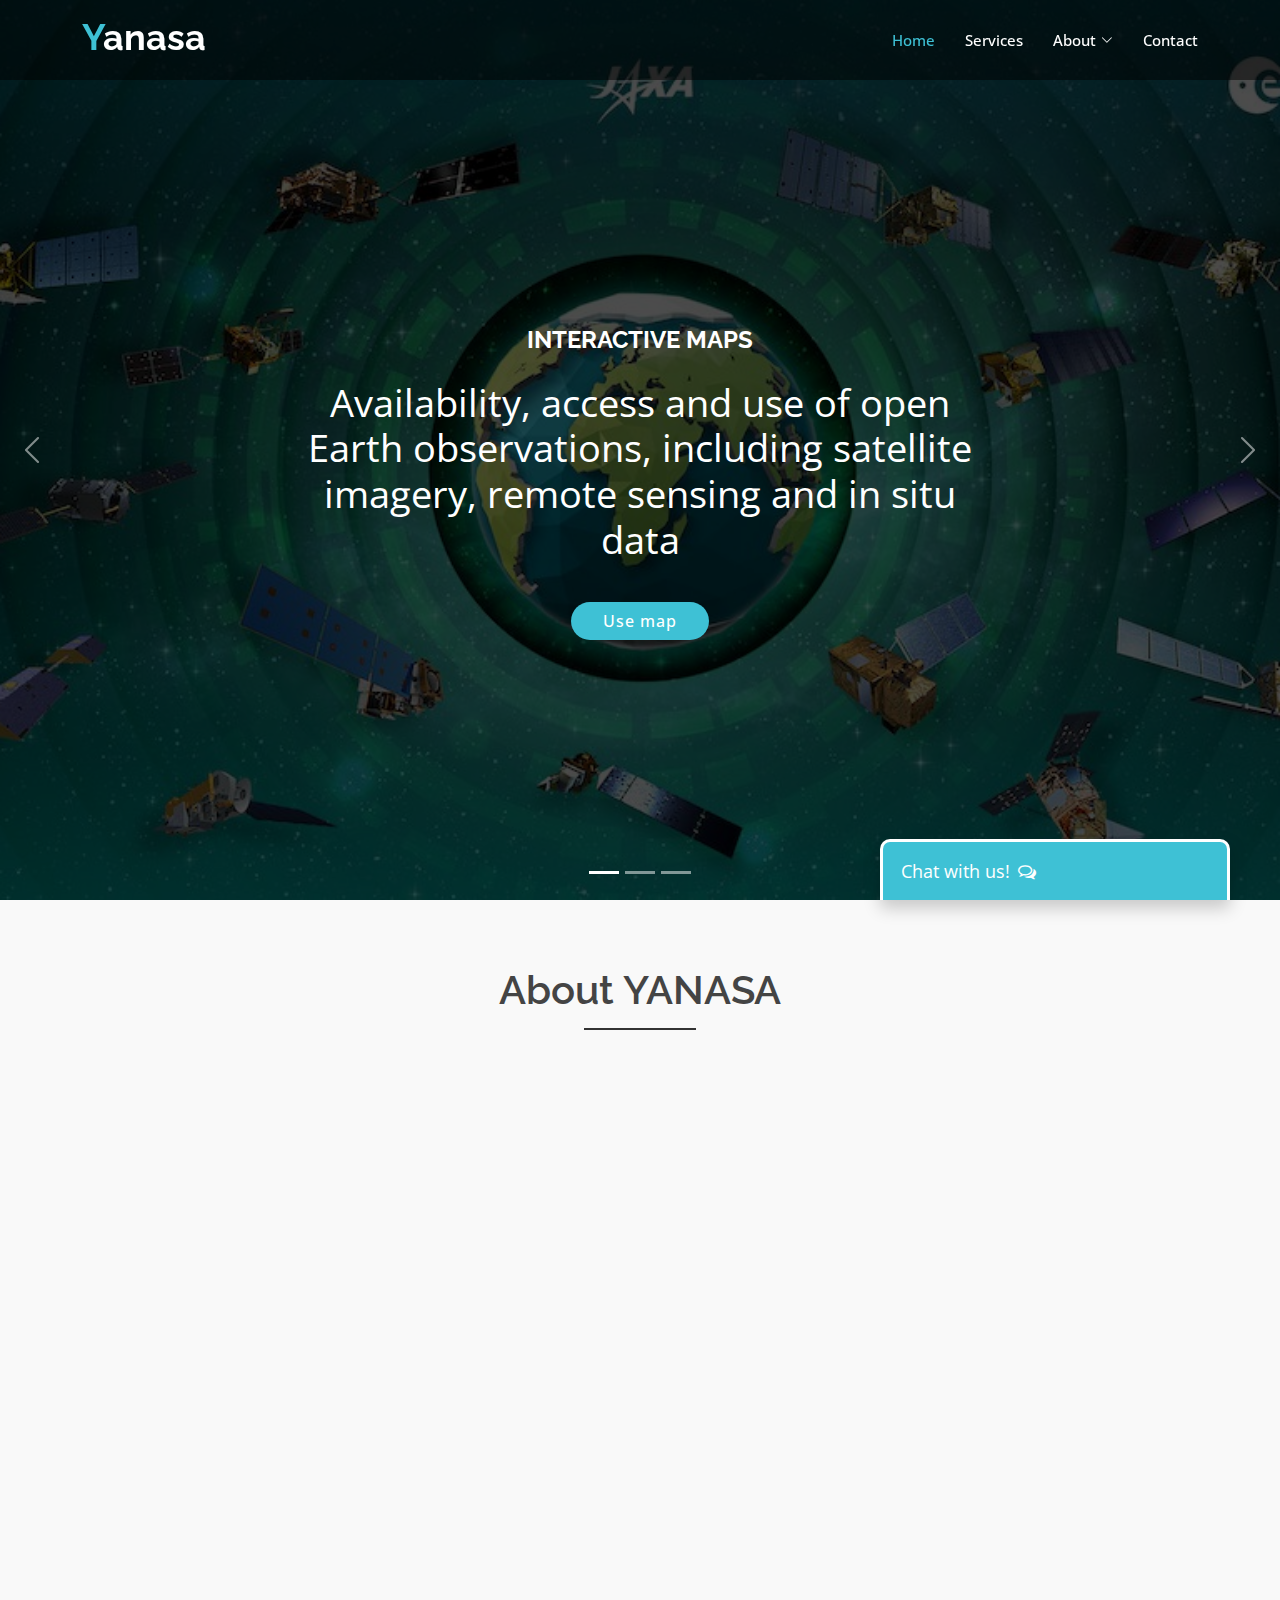
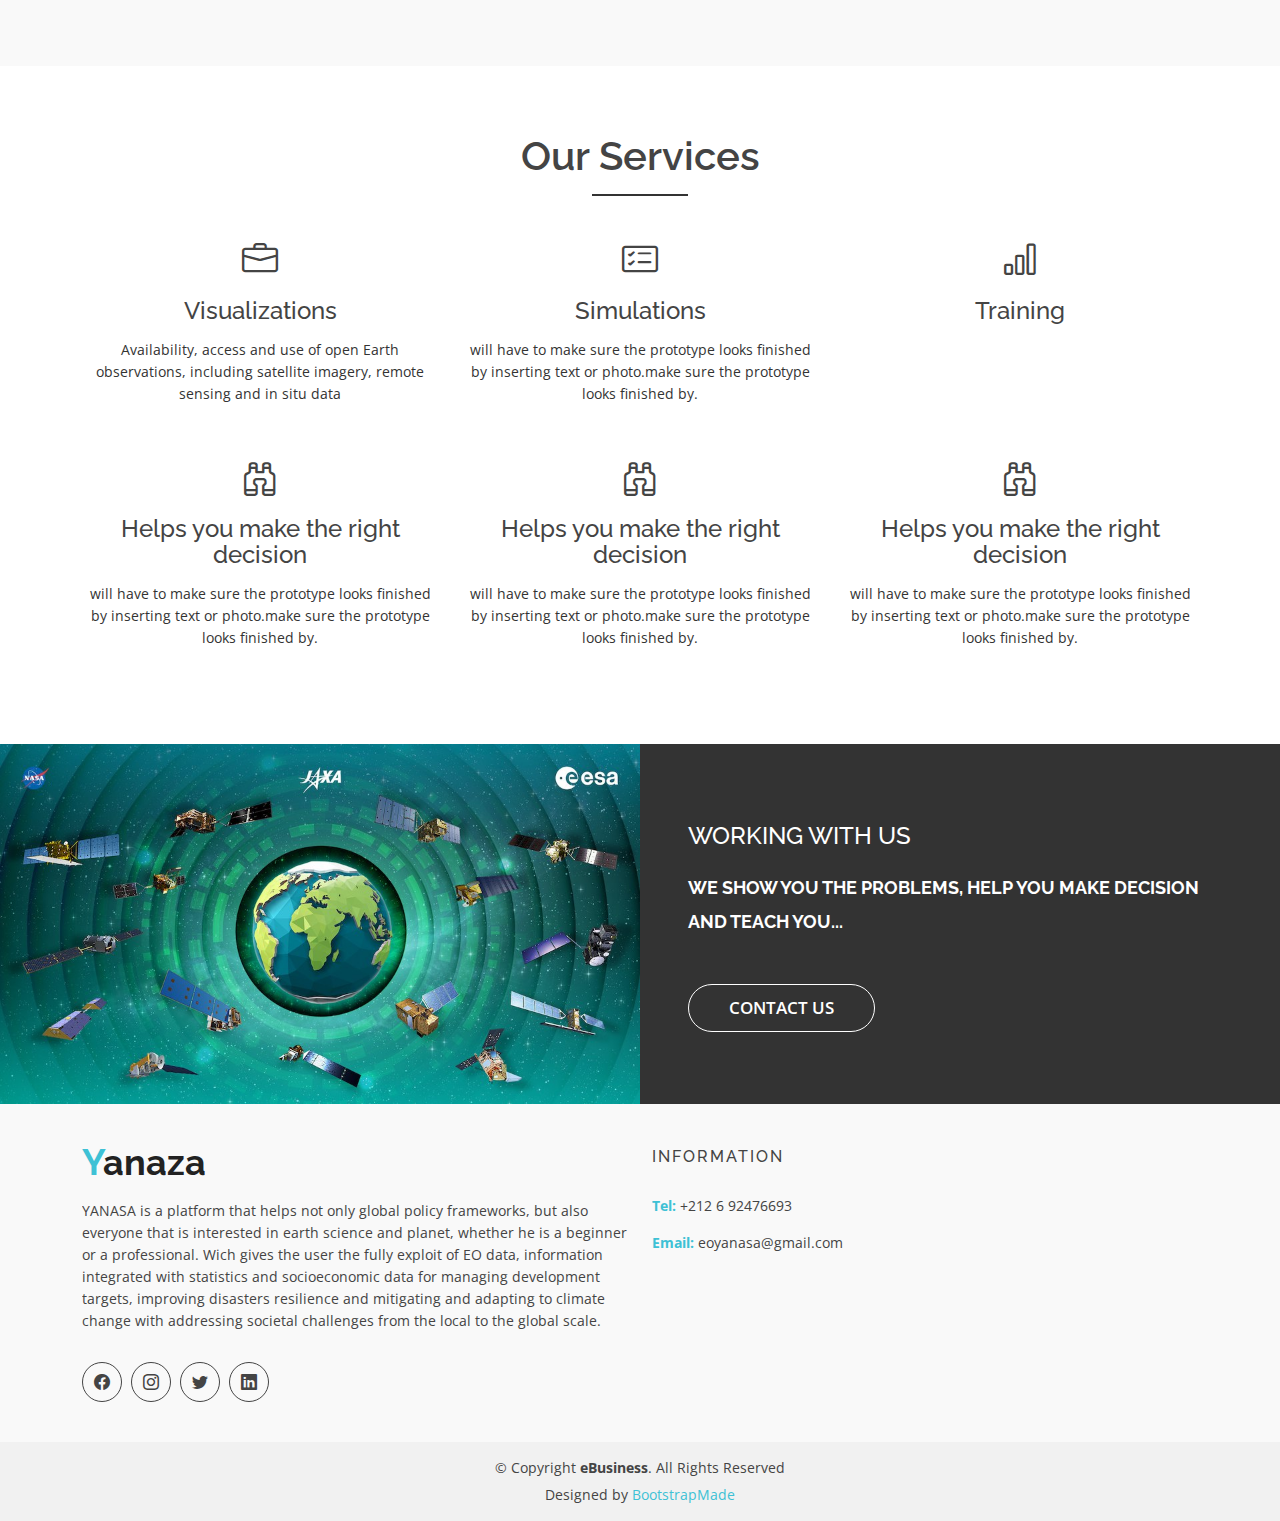
==== index.html @ f5cf7376 "tik tak..." ====
<!DOCTYPE html>
<html lang="en">

<head>
  <meta charset="utf-8">
  <meta content="width=device-width, initial-scale=1.0" name="viewport">

  <title></title>
  <meta content="" name="description">
  <meta content="" name="keywords">

  <!-- Favicons -->
  <link href="assets/img/favicon.png" rel="icon">
  <link href="assets/img/apple-touch-icon.png" rel="apple-touch-icon">

  <!-- Google Fonts -->
  <link
    href="https://fonts.googleapis.com/css?family=Open+Sans:300,400,400i,600,700|Raleway:300,400,400i,500,500i,700,800,900"
    rel="stylesheet">

  <!-- Vendor CSS Files -->
  <link href="assets/vendor/animate.css/animate.min.css" rel="stylesheet">
  <link href="assets/vendor/bootstrap/css/bootstrap.min.css" rel="stylesheet">
  <link href="assets/vendor/bootstrap-icons/bootstrap-icons.css" rel="stylesheet">
  <link href="assets/vendor/boxicons/css/boxicons.min.css" rel="stylesheet">
  <link href="assets/vendor/glightbox/css/glightbox.min.css" rel="stylesheet">
  <link href="assets/vendor/swiper/swiper-bundle.min.css" rel="stylesheet">
    <!-- Template Main CSS File -->
  <link rel="stylesheet" href="static/css/chat.css">
  <link rel="stylesheet" href="static/css/home.css">
  <link rel="stylesheet" href="https://cdnjs.cloudflare.com/ajax/libs/font-awesome/4.7.0/css/font-awesome.min.css">
  <link href="assets/css/style.css" rel="stylesheet">




</head>

<body>
    <!-- CHAT BAR BLOCK -->
    <div class="chat-bar-collapsible">
      <button id="chat-button" type="button" class="collapsible">Chat with us!
          <i id="chat-icon" style="color: #fff;" class="fa fa-fw fa-comments-o"></i>
      </button>

      <div class="content">
          <div class="full-chat-block">
              <!-- Message Container -->
              <div class="outer-container">
                  <div class="chat-container">
                      <!-- Messages -->
                      <div id="chatbox">
                          <h5 id="chat-timestamp"></h5>
                          <p id="botStarterMessage" class="botText"><span>Loading...</span></p>
                      </div>

                      <!-- User input box -->
                      <div class="chat-bar-input-block">
                          <div id="userInput">
                              <input id="textInput" class="input-box" type="text" name="msg"
                                  placeholder="Tap 'Enter' to send a message">
                              <p></p>
                          </div>

                          <div class="chat-bar-icons">
                              <i id="chat-icon" style="color: crimson;" class="fa fa-fw fa-heart"
                                  onclick="heartButton()"></i>
                              <i id="chat-icon" style="color: #333;" class="fa fa-fw fa-send"
                                  onclick="sendButton()"></i>
                          </div>
                      </div>

                      <div id="chat-bar-bottom">
                          <p></p>
                      </div>

                  </div>
              </div>

          </div>
      </div>

  </div>
  <!-- ======= Header ======= -->
  <header id="header" class="fixed-top d-flex align-items-center">
    <div class="container d-flex justify-content-between">

      <div class="logo">
        <h1><a href="index.html"><span>Y</span>anasa</a></h1>
        <!-- Uncomment below if you prefer to use an image logo -->
        <!-- <a href="index.html"><img src="assets/img/logo.png" alt="" class="img-fluid"></a>-->
      </div>

      <nav id="navbar" class="navbar">
        <ul>
          <li><a class="nav-link scrollto active" href="#hero">Home</a></li>
          <li><a class="nav-link scrollto" href="#services">Services</a></li>
          <li class="dropdown"><a href="./about.html"><span>About</span> <i class="bi bi-chevron-down"></i></a>
            <ul>
              <li><a class="nav-link scrollto" href="./about.html#services">About Nazana</a></li>
              <li><a class="nav-link scrollto" href="./about.html#services">Services</a></li>
              <li><a class="nav-link scrollto" href="./about.html#team">Team</a></li>
              <li><a class="nav-link scrollto" href="./about.html#documentation">Documentation</a></li>

            </ul>
          </li>
          <li><a class="nav-link scrollto" href="./contactus.html">Contact</a></li>
        </ul>
        <i class="bi bi-list mobile-nav-toggle"></i>
      </nav><!-- .navbar -->

    </div>
  </header><!-- End Header -->

  <!-- ======= hero Section ======= -->
  <section id="hero">
    <div class="hero-container">
      <div id="heroCarousel" class="carousel slide carousel-fade" data-bs-ride="carousel" data-bs-interval="5000">

        <ol id="hero-carousel-indicators" class="carousel-indicators"></ol>

        <div class="carousel-inner" role="listbox">

          <div class="carousel-item active" style="background-image: url(assets/img/hero-carousel/1.jpg)">
            <div class="carousel-container">
              <div class="container">
                <h2 class="animate__animated animate__fadeInDown">INTERACTIVE MAPS</h2>
                <p class="animate__animated animate__fadeInUp">Availability, access and use of open Earth observations,
                  including satellite imagery, remote sensing and in situ data
                </p>
                <a href="#about" class="btn-get-started scrollto animate__animated animate__fadeInUp">Use map</a>
              </div>
            </div>
          </div>

          <div class="carousel-item" style="background-image: url(assets/img/hero-carousel/2.jpg)">
            <div class="carousel-container">
              <div class="container">
                <h2 class="animate__animated animate__fadeInDown">COURSES</h2>
                <p class="animate__animated animate__fadeInUp">
                  Training and understanding must be both broad and deep to be effective contributors to solutions for
                  environmental and sustainability challenges
                </p>
                <a href="#about" class="btn-get-started scrollto animate__animated animate__fadeInUp">Get started
                </a>
              </div>
            </div>
          </div>

          <div class="carousel-item" style="background-image: url(assets/img/hero-carousel/3.jpg)">
            <div class="carousel-container">
              <div class="container">
                <h2 class="animate__animated animate__fadeInDown">Temporibus autem quibusdam</h2>
                <p class="animate__animated animate__fadeInUp">Beatae vitae dicta sunt explicabo. Nemo enim ipsam
                  voluptatem</p>
                <a href="#about" class="btn-get-started scrollto animate__animated animate__fadeInUp">Get Started</a>
              </div>
            </div>
          </div>

        </div>

        <a class="carousel-control-prev" href="#heroCarousel" role="button" data-bs-slide="prev">
          <span class="carousel-control-prev-icon bi bi-chevron-left" aria-hidden="true"></span>
        </a>

        <a class="carousel-control-next" href="#heroCarousel" role="button" data-bs-slide="next">
          <span class="carousel-control-next-icon bi bi-chevron-right" aria-hidden="true"></span>
        </a>

      </div>
    </div>
  </section><!-- End Hero Section -->

  <main id="main">

    <!-- ======= About Section ======= -->
    <div id="about" class="about-area area-padding">
      <div class="container">
        <div class="row">
          <div class="section-headline text-center">
            <h2>About YANASA</h2>
          </div>
          <!-- single-well start-->
          <div class="col-md-6">
            <iframe src="https://www.youtube.com/embed/tgbNymZ7vqY" height="500" width="500">
            </iframe>
          </div>
          <div class="col-md-6">
            <iframe src="https://www.youtube.com/embed/tgbNymZ7vqY" height="500" width="500">
            </iframe>
          </div>


        </div>
      </div>
    </div><!-- End About Section -->

    <!-- ======= Services Section ======= -->
    <div id="services" class="services-area area-padding">
      <div class="container">
        <div class="row">
          <div class="col-md-12 col-sm-12 col-xs-12">
            <div class="section-headline services-head text-center">
              <h2>Our Services</h2>
            </div>
          </div>
        </div>
        <div class="row text-center">
          <!-- Start Left services -->
          <div class="col-md-4 col-sm-4 col-xs-12">
            <div class="about-move">
              <div class="services-details">
                <div class="single-services">
                  <a class="services-icon" href="#">
                    <i class="bi bi-briefcase"></i>
                  </a>
                  <h4>Visualizations</h4>
                  <p>
                    Availability, access and use of open Earth observations,
                    including satellite imagery, remote sensing and in situ data
                  </p>
                </div>
              </div>
              <!-- end about-details -->
            </div>
          </div>
          <div class="col-md-4 col-sm-4 col-xs-12">
            <div class="about-move">
              <div class="services-details">
                <div class="single-services">
                  <a class="services-icon" href="#">
                    <i class="bi bi-card-checklist"></i>
                  </a>
                  <h4>Simulations</h4>
                  <p>
                    will have to make sure the prototype looks finished by inserting text or photo.make sure the
                    prototype looks finished by.
                  </p>
                </div>
              </div>
              <!-- end about-details -->
            </div>
          </div>
          <div class="col-md-4 col-sm-4 col-xs-12">
            <!-- end col-md-4 -->
            <div class=" about-move">
              <div class="services-details">
                <div class="single-services">
                  <a class="services-icon" href="#">
                    <i class="bi bi-bar-chart"></i>
                  </a>
                  <h4>Training</h4>
                  <p>

                  </p>
                </div>
              </div>
              <!-- end about-details -->
            </div>
          </div>
          <div class="col-md-4 col-sm-4 col-xs-12">
            <!-- end col-md-4 -->
            <div class=" about-move">
              <div class="services-details">
                <div class="single-services">
                  <a class="services-icon" href="#">
                    <i class="bi bi-binoculars"></i>
                  </a>
                  <h4>Helps you make the right decision </h4>
                  <p>
                    will have to make sure the prototype looks finished by inserting text or photo.make sure the
                    prototype looks finished by.
                  </p>
                </div>
              </div>
              <!-- end about-details -->
            </div>
          </div>
          <!-- End Left services -->
          <div class="col-md-4 col-sm-4 col-xs-12">
            <!-- end col-md-4 -->
            <div class=" about-move">
              <div class="services-details">
                <div class="single-services">
                  <a class="services-icon" href="#">
                    <i class="bi bi-binoculars"></i>
                  </a>
                  <h4>Helps you make the right decision </h4>
                  <p>
                    will have to make sure the prototype looks finished by inserting text or photo.make sure the
                    prototype looks finished by.
                  </p>
                </div>
              </div>
              <!-- end about-details -->
            </div>
          </div>
          <!-- End Left services -->
          <div class="col-md-4 col-sm-4 col-xs-12">
            <!-- end col-md-4 -->
            <div class=" about-move">
              <div class="services-details">
                <div class="single-services">
                  <a class="services-icon" href="#">
                    <i class="bi bi-binoculars"></i>
                  </a>
                  <h4>Helps you make the right decision </h4>
                  <p>
                    will have to make sure the prototype looks finished by inserting text or photo.make sure the
                    prototype looks finished by.
                  </p>
                </div>
              </div>
              <!-- end about-details -->
            </div>
          </div>
        </div>
      </div>
    </div><!-- End Services Section -->

    <!-- ======= Rviews Section ======= -->
    <div class="reviews-area">
      <div class="row g-0">
        <div class="col-lg-6">
          <img src="assets/img/hero-carousel/1.jpg" alt="" class="img-fluid">
        </div>
        <div class="col-lg-6 work-right-text d-flex align-items-center">
          <div class="px-5 py-5 py-lg-0">
            <h2>working with us</h2>
            <h5>We show you the problems, help you make decision and teach you...</h5>
            <a href="./contactus.html" class="ready-btn scrollto">Contact us</a>
          </div>
        </div>
      </div>
    </div><!-- End Rviews Section -->
  <!-- ======= Footer ======= -->
  <footer>
    <div class="footer-area">
      <div class="container">
        <div class="row">
          <div class="col-md-6">
            <div class="footer-content">
              <div class="footer-head">
                <div class="footer-logo">
                  <h2><span>Y</span>anaza</h2>
                </div>

                <p>YANASA is a platform that helps not only global policy frameworks, but also everyone that is interested in 
                  earth science and planet, whether he is a beginner or a professional. Wich gives the user the fully exploit of 
                  EO data, information integrated with statistics and socioeconomic data for managing development targets, improving
                   disasters resilience and mitigating and adapting 
                  to climate change with addressing societal challenges from the local to the global scale.</p>
                <div class="footer-icons">
                  <ul>
                    <li>
                      <a href="https://www.facebook.com/profile.php?id=100086607720686"><i class="bi bi-facebook"></i></a>
                    </li>
                    <li>
                      <a href="https://www.instagram.com/yanas_aa?r=nameta"><i class="bi bi-instagram"></i></a>
                    </li>
                    <li>
                      <a href="https://twitter.com/kaka_kouki?t=EHsY-huw1KhETB4VhKtuNw&s=09"><i class="bi bi-twitter"></i></a>
                    </li>
                    <li>
                      <a href="https://www.linkedin.com/mwlite/in/yan-asa-975410252"><i class="bi bi-linkedin"></i></a>
                    </li>
                  </ul>
                </div>
              </div>
            </div>
          </div>
          <!-- end single footer -->
          <div class="col-md-6">
            <div class="footer-content">
              <div class="footer-head">
                <h4>information</h4>
                <div class="footer-contacts">
                  <p><span>Tel:</span> +212 6 92476693</p>
                  <p><span>Email:</span> eoyanasa@gmail.com</p>
                </div>
              </div>
            </div>
          </div>
          <!-- end single footer -->
        </div>
      </div>
    </div>
    <div class="footer-area-bottom">
      <div class="container">
        <div class="row">
          <div class="col-md-12 col-sm-12 col-xs-12">
            <div class="copyright text-center">
              <p>
                &copy; Copyright <strong>eBusiness</strong>. All Rights Reserved
              </p>
            </div>
            <div class="credits">
              <!--
              All the links in the footer should remain intact.
              You can delete the links only if you purchased the pro version.
              Licensing information: https://bootstrapmade.com/license/
              Purchase the pro version with working PHP/AJAX contact form: https://bootstrapmade.com/buy/?theme=eBusiness
            -->
              Designed by <a href="https://bootstrapmade.com/">BootstrapMade</a>
            </div>
          </div>
        </div>
      </div>
    </div>
  </footer><!-- End  Footer -->

 
  <!-- Vendor JS Files -->
  <script src="assets/vendor/bootstrap/js/bootstrap.bundle.min.js"></script>
  <script src="assets/vendor/glightbox/js/glightbox.min.js"></script>
  <script src="assets/vendor/isotope-layout/isotope.pkgd.min.js"></script>
  <script src="assets/vendor/swiper/swiper-bundle.min.js"></script>
  <script src="assets/vendor/php-email-form/validate.js"></script>
  <script src="https://ajax.googleapis.com/ajax/libs/jquery/3.4.1/jquery.min.js"></script>
  <script src="static/scripts/responses.js"></script>
  <script src="static/scripts/chat.js"></script>
  <!-- Template Main JS File -->
  <script src="assets/js/main.js"></script>

</body>

</html>
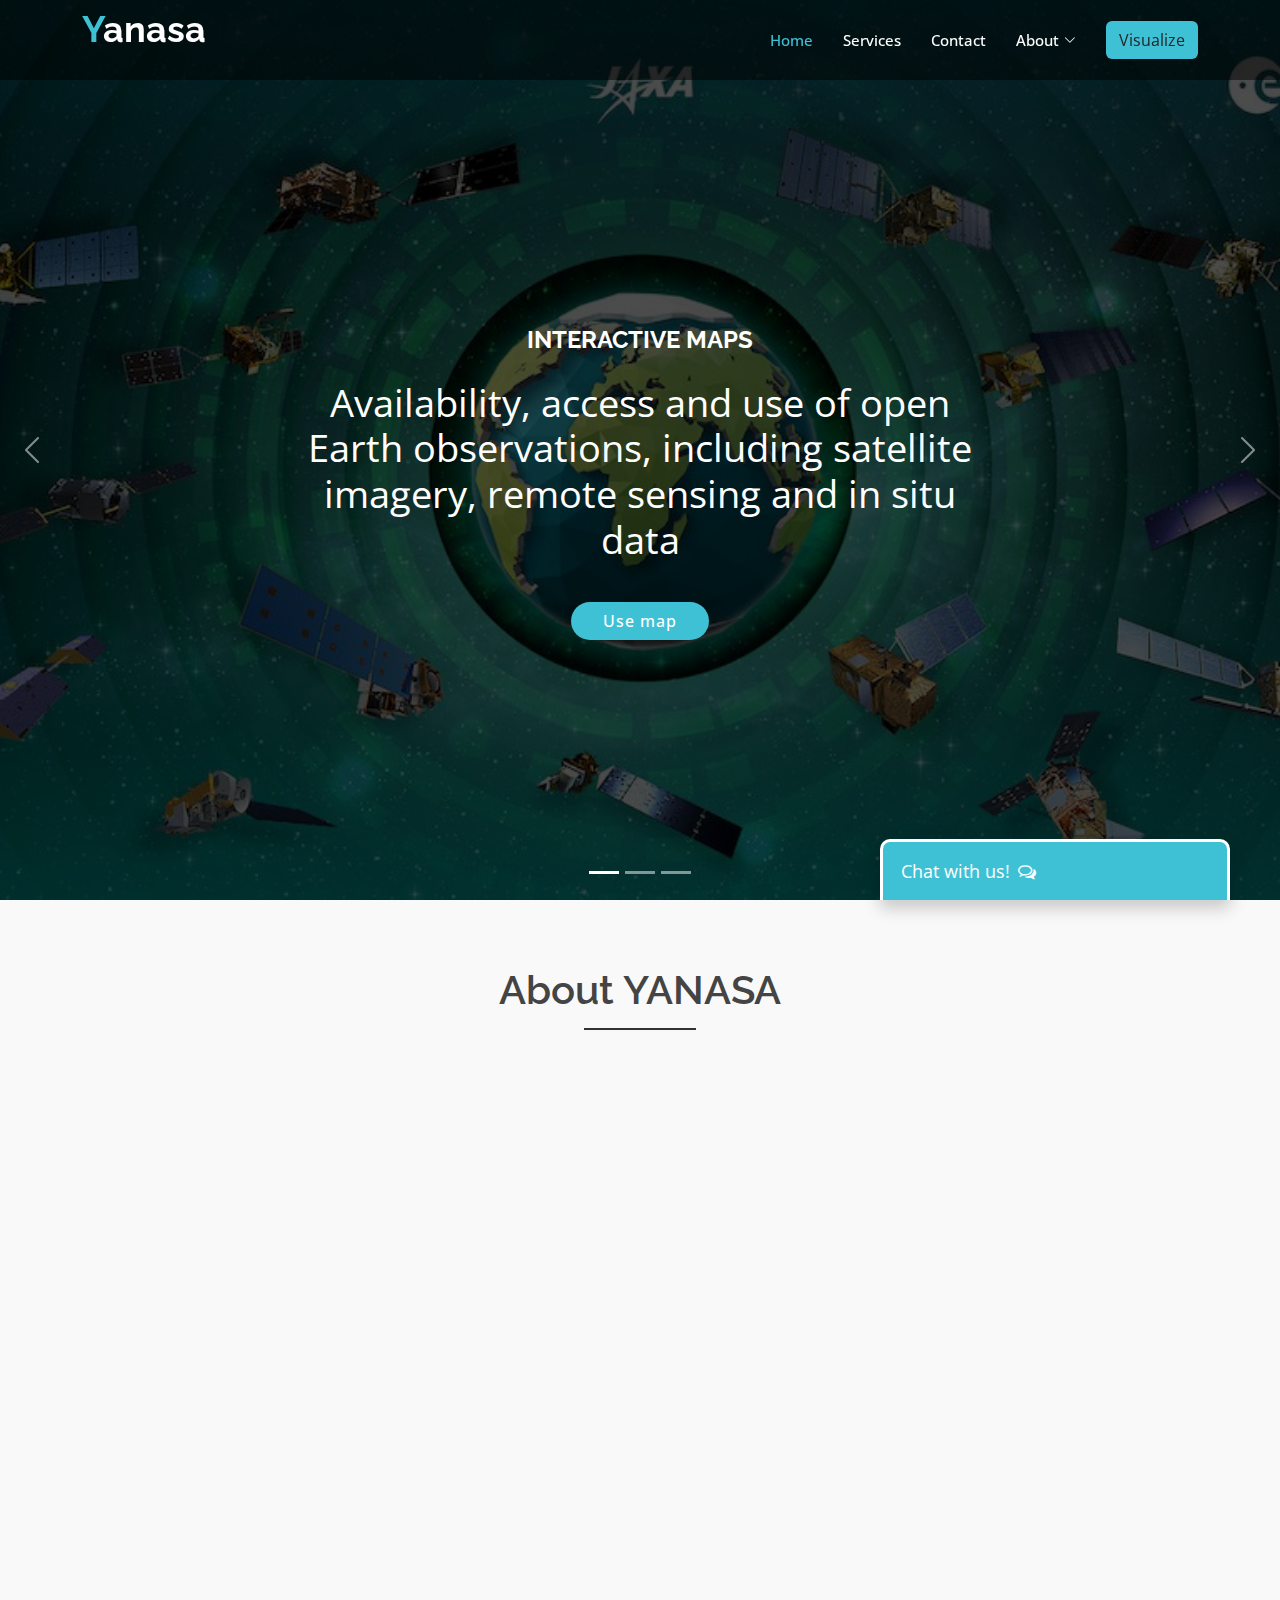
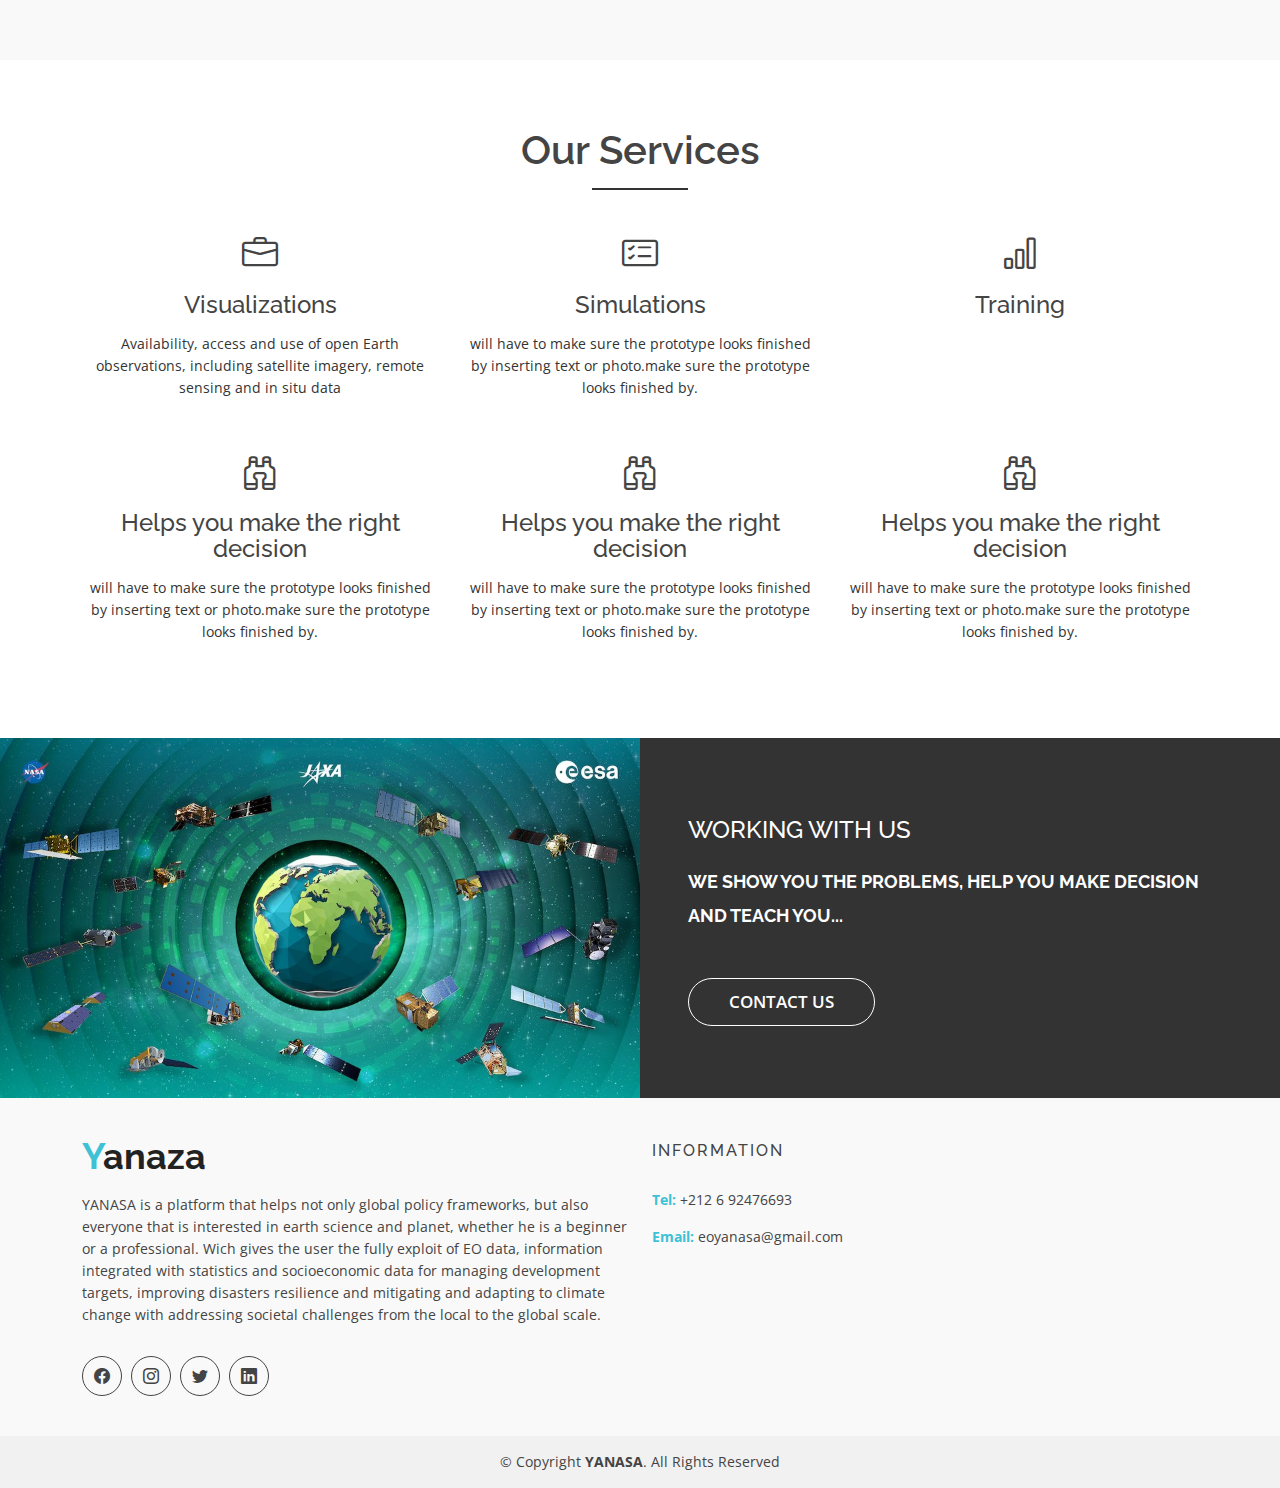
==== commit d1ee8b18: "tik tak..." ====
--- a/index.html
+++ b/index.html
@@ -95,16 +95,16 @@
         <ul>
           <li><a class="nav-link scrollto active" href="#hero">Home</a></li>
           <li><a class="nav-link scrollto" href="#services">Services</a></li>
+          <li><a class="nav-link scrollto" href="./contactus.html">Contact</a></li>
           <li class="dropdown"><a href="./about.html"><span>About</span> <i class="bi bi-chevron-down"></i></a>
             <ul>
               <li><a class="nav-link scrollto" href="./about.html#services">About Nazana</a></li>
               <li><a class="nav-link scrollto" href="./about.html#services">Services</a></li>
               <li><a class="nav-link scrollto" href="./about.html#team">Team</a></li>
               <li><a class="nav-link scrollto" href="./about.html#documentation">Documentation</a></li>
-
             </ul>
           </li>
-          <li><a class="nav-link scrollto" href="./contactus.html">Contact</a></li>
+          <a href="./vs.html"><button class="btn scrollto "  style="background-color: #3ec1d5;">Visualize</button> </a>
         </ul>
         <i class="bi bi-list mobile-nav-toggle"></i>
       </nav><!-- .navbar -->
@@ -182,14 +182,9 @@
             <h2>About YANASA</h2>
           </div>
           <!-- single-well start-->
-          <div class="col-md-6">
-            <iframe src="https://www.youtube.com/embed/tgbNymZ7vqY" height="500" width="500">
+            <iframe src="https://www.youtube.com/embed/tgbNymZ7vqY" height="500" width="600">
             </iframe>
-          </div>
-          <div class="col-md-6">
-            <iframe src="https://www.youtube.com/embed/tgbNymZ7vqY" height="500" width="500">
-            </iframe>
-          </div>
+
 
 
         </div>
@@ -392,17 +387,8 @@
           <div class="col-md-12 col-sm-12 col-xs-12">
             <div class="copyright text-center">
               <p>
-                &copy; Copyright <strong>eBusiness</strong>. All Rights Reserved
+                &copy; Copyright <strong>YANASA</strong>. All Rights Reserved
               </p>
-            </div>
-            <div class="credits">
-              <!--
-              All the links in the footer should remain intact.
-              You can delete the links only if you purchased the pro version.
-              Licensing information: https://bootstrapmade.com/license/
-              Purchase the pro version with working PHP/AJAX contact form: https://bootstrapmade.com/buy/?theme=eBusiness
-            -->
-              Designed by <a href="https://bootstrapmade.com/">BootstrapMade</a>
             </div>
           </div>
         </div>
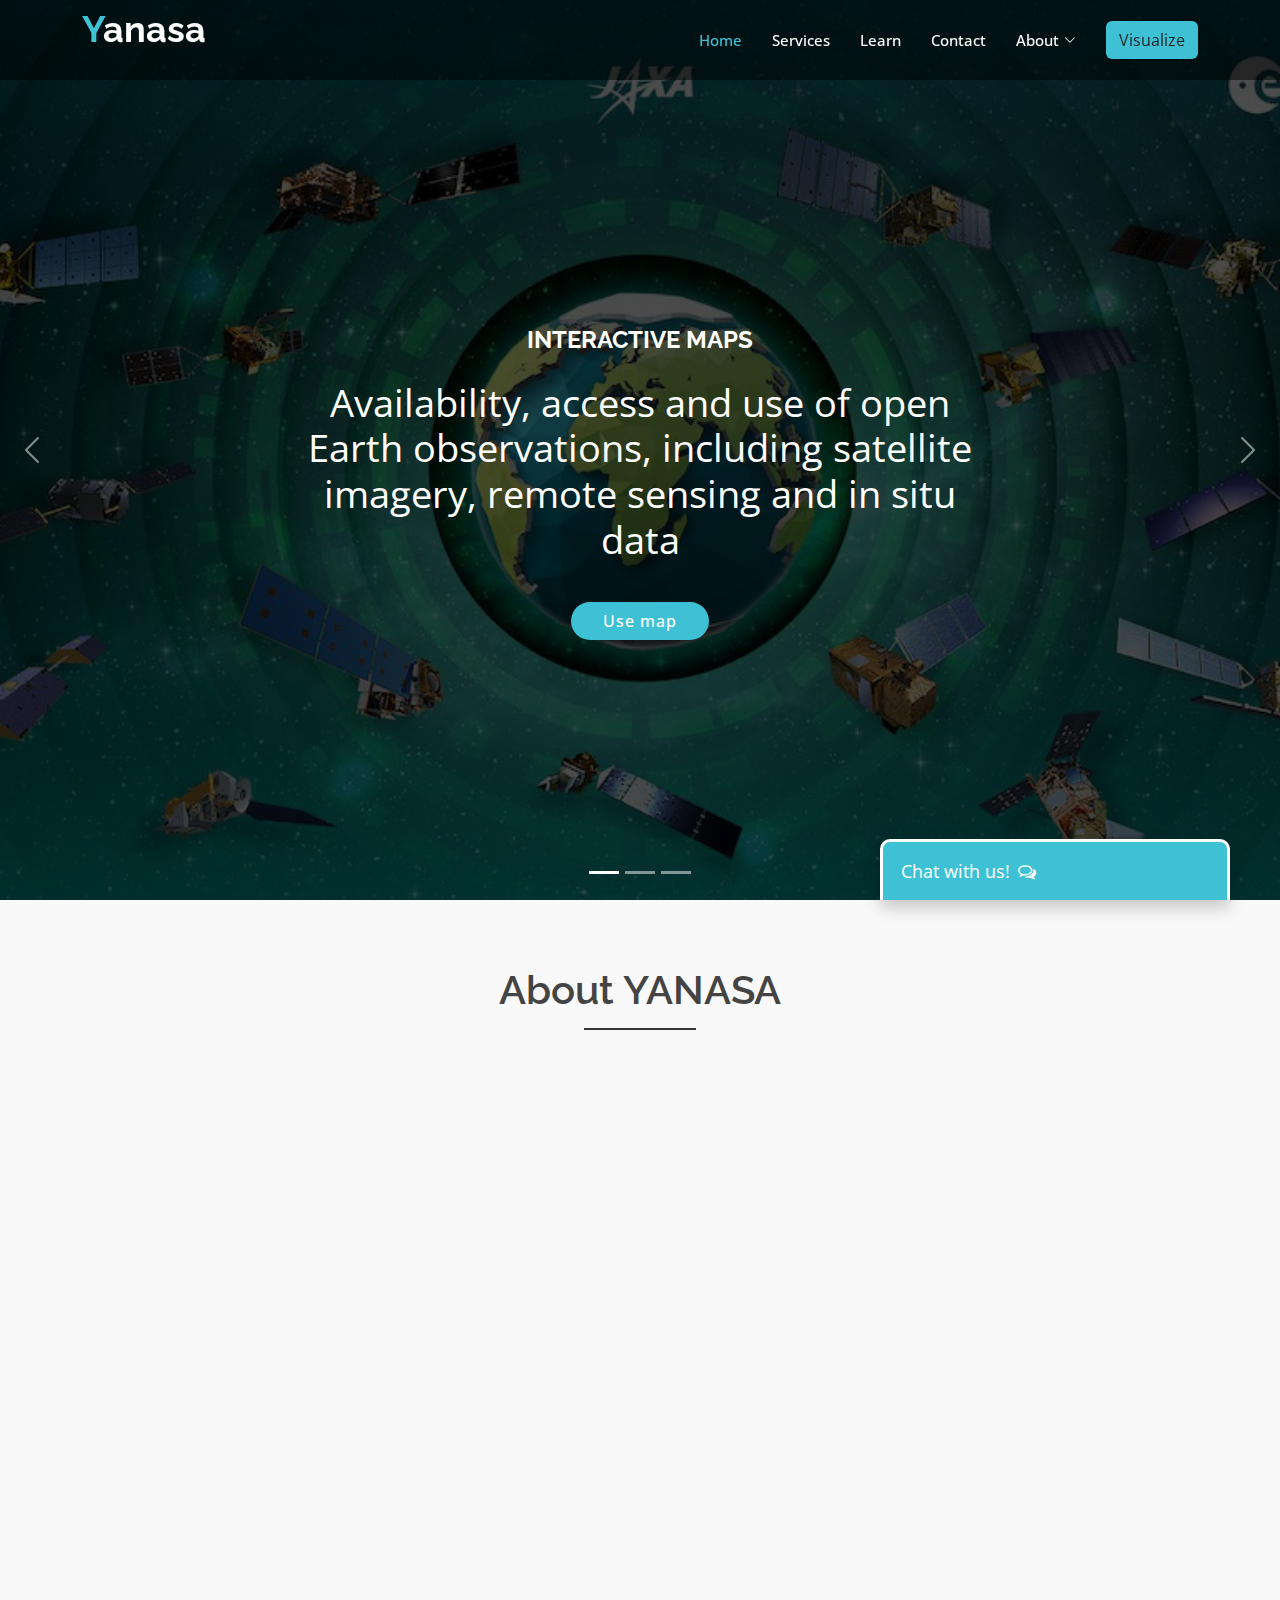
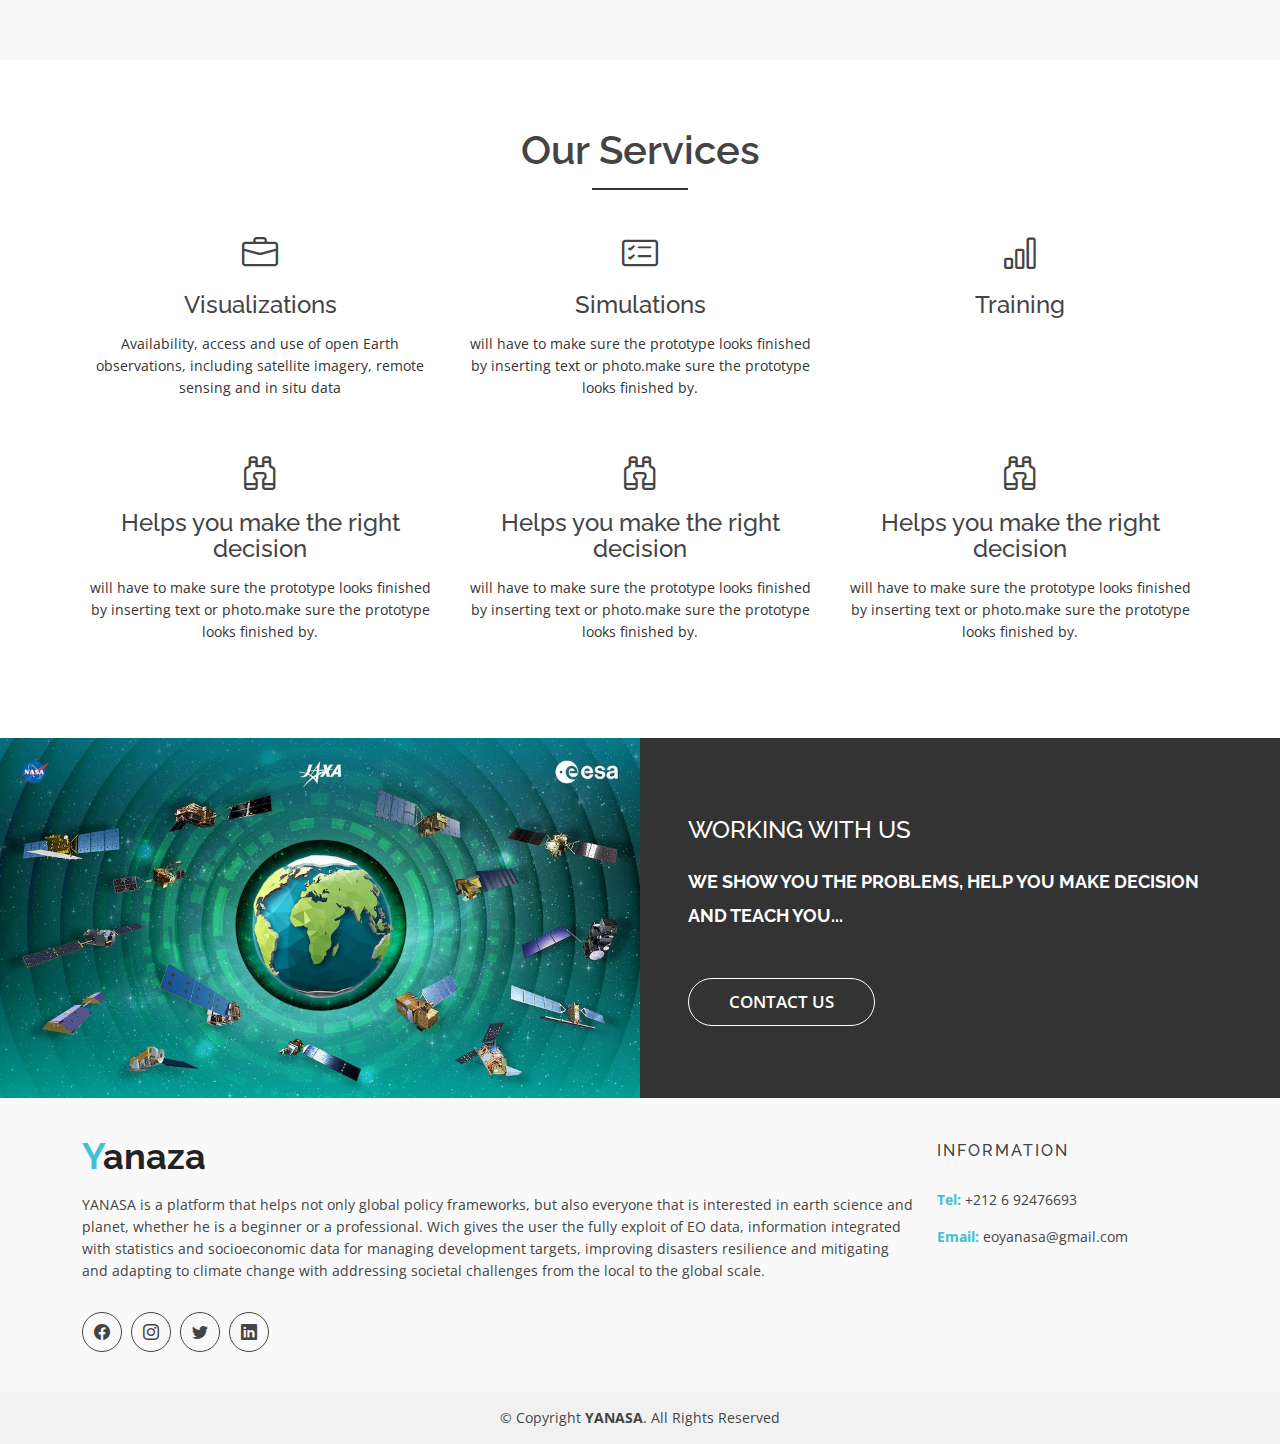
==== commit bc4770ba: "add video" ====
--- a/index.html
+++ b/index.html
@@ -95,6 +95,7 @@
         <ul>
           <li><a class="nav-link scrollto active" href="#hero">Home</a></li>
           <li><a class="nav-link scrollto" href="#services">Services</a></li>
+          <li><a class="nav-link scrollto" href="./Learn.html">Learn</a></li>
           <li><a class="nav-link scrollto" href="./contactus.html">Contact</a></li>
           <li class="dropdown"><a href="./about.html"><span>About</span> <i class="bi bi-chevron-down"></i></a>
             <ul>
@@ -332,69 +333,77 @@
   <!-- ======= Footer ======= -->
   <footer>
     <div class="footer-area">
-      <div class="container">
-        <div class="row">
-          <div class="col-md-6">
-            <div class="footer-content">
-              <div class="footer-head">
-                <div class="footer-logo">
-                  <h2><span>Y</span>anaza</h2>
-                </div>
-
-                <p>YANASA is a platform that helps not only global policy frameworks, but also everyone that is interested in 
-                  earth science and planet, whether he is a beginner or a professional. Wich gives the user the fully exploit of 
-                  EO data, information integrated with statistics and socioeconomic data for managing development targets, improving
-                   disasters resilience and mitigating and adapting 
-                  to climate change with addressing societal challenges from the local to the global scale.</p>
-                <div class="footer-icons">
-                  <ul>
-                    <li>
-                      <a href="https://www.facebook.com/profile.php?id=100086607720686"><i class="bi bi-facebook"></i></a>
-                    </li>
-                    <li>
-                      <a href="https://www.instagram.com/yanas_aa?r=nameta"><i class="bi bi-instagram"></i></a>
-                    </li>
-                    <li>
-                      <a href="https://twitter.com/kaka_kouki?t=EHsY-huw1KhETB4VhKtuNw&s=09"><i class="bi bi-twitter"></i></a>
-                    </li>
-                    <li>
-                      <a href="https://www.linkedin.com/mwlite/in/yan-asa-975410252"><i class="bi bi-linkedin"></i></a>
-                    </li>
-                  </ul>
-                </div>
-              </div>
-            </div>
-          </div>
-          <!-- end single footer -->
-          <div class="col-md-6">
-            <div class="footer-content">
-              <div class="footer-head">
-                <h4>information</h4>
-                <div class="footer-contacts">
-                  <p><span>Tel:</span> +212 6 92476693</p>
-                  <p><span>Email:</span> eoyanasa@gmail.com</p>
-                </div>
-              </div>
-            </div>
-          </div>
-          <!-- end single footer -->
-        </div>
-      </div>
+        <div class="container">
+            <div class="row">
+                <div class="col-md-9">
+                    <div class="footer-content">
+                        <div class="footer-head">
+                            <div class="footer-logo">
+                                <h2><span>Y</span>anaza</h2>
+                            </div>
+
+                            <p>YANASA is a platform that helps not only global policy frameworks, but also everyone
+                                that is interested in
+                                earth science and planet, whether he is a beginner or a professional. Wich gives the
+                                user the fully exploit of
+                                EO data, information integrated with statistics and socioeconomic data for managing
+                                development targets, improving
+                                disasters resilience and mitigating and adapting
+                                to climate change with addressing societal challenges from the local to the global
+                                scale.</p>
+                            <div class="footer-icons">
+                                <ul>
+                                    <li>
+                                        <a href="https://www.facebook.com/profile.php?id=100086607720686"><i
+                                                class="bi bi-facebook"></i></a>
+                                    </li>
+                                    <li>
+                                        <a href="https://www.instagram.com/yanas_aa?r=nameta"><i
+                                                class="bi bi-instagram"></i></a>
+                                    </li>
+                                    <li>
+                                        <a href="https://twitter.com/kaka_kouki?t=EHsY-huw1KhETB4VhKtuNw&s=09"><i
+                                                class="bi bi-twitter"></i></a>
+                                    </li>
+                                    <li>
+                                        <a href="https://www.linkedin.com/mwlite/in/yan-asa-975410252"><i
+                                                class="bi bi-linkedin"></i></a>
+                                    </li>
+                                </ul>
+                            </div>
+                        </div>
+                    </div>
+                </div>
+                <!-- end single footer -->
+                <div class="col-md-3">
+                    <div class="footer-content">
+                        <div class="footer-head">
+                            <h4>information</h4>
+                            <div class="footer-contacts">
+                                <p><span>Tel:</span> +212 6 92476693</p>
+                                <p><span>Email:</span> eoyanasa@gmail.com</p>
+                            </div>
+                        </div>
+                    </div>
+                </div>
+                <!-- end single footer -->
+            </div>
+        </div>
     </div>
     <div class="footer-area-bottom">
-      <div class="container">
-        <div class="row">
-          <div class="col-md-12 col-sm-12 col-xs-12">
-            <div class="copyright text-center">
-              <p>
-                &copy; Copyright <strong>YANASA</strong>. All Rights Reserved
-              </p>
-            </div>
-          </div>
-        </div>
-      </div>
+        <div class="container">
+            <div class="row">
+                <div class="col-md-12 col-sm-12 col-xs-12">
+                    <div class="copyright text-center">
+                        <p>
+                            &copy; Copyright <strong>YANASA</strong>. All Rights Reserved
+                        </p>
+                    </div>
+                </div>
+            </div>
+        </div>
     </div>
-  </footer><!-- End  Footer -->
+</footer><!-- End  Footer -->
 
  
   <!-- Vendor JS Files -->
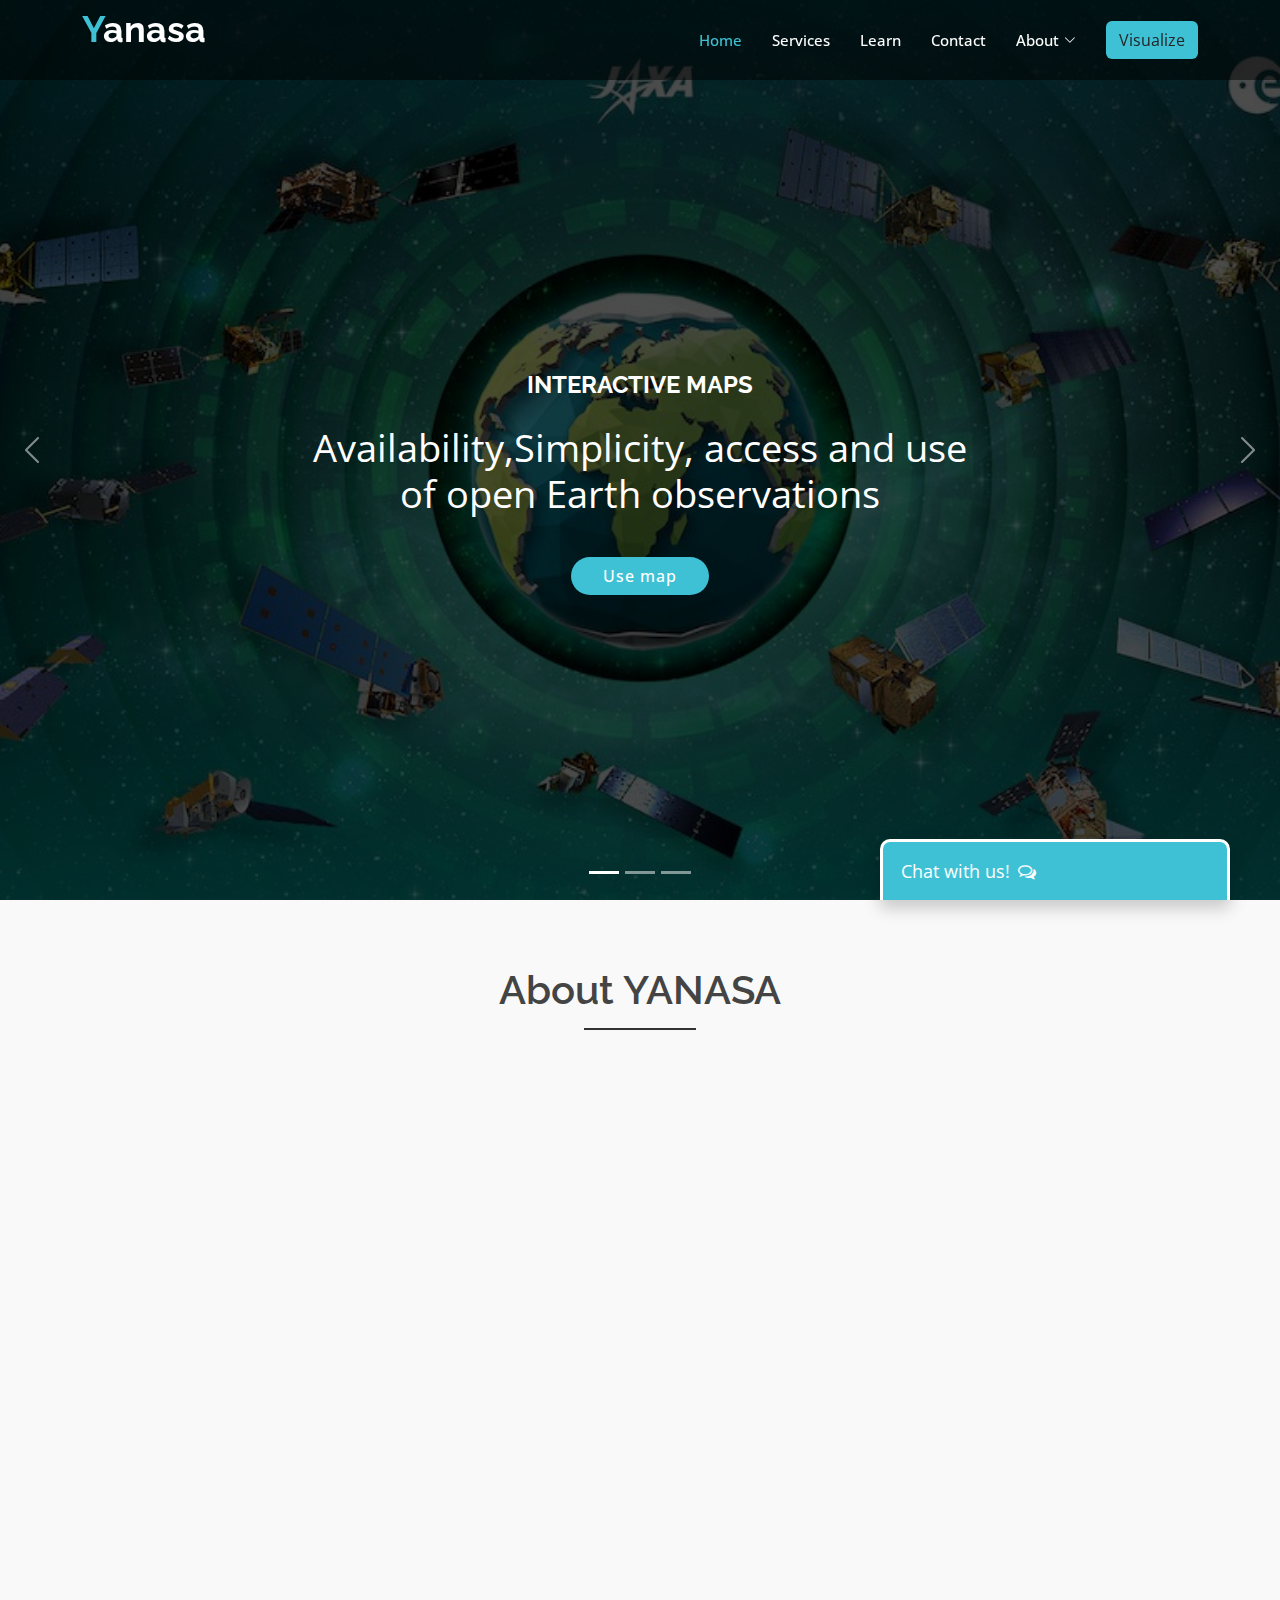
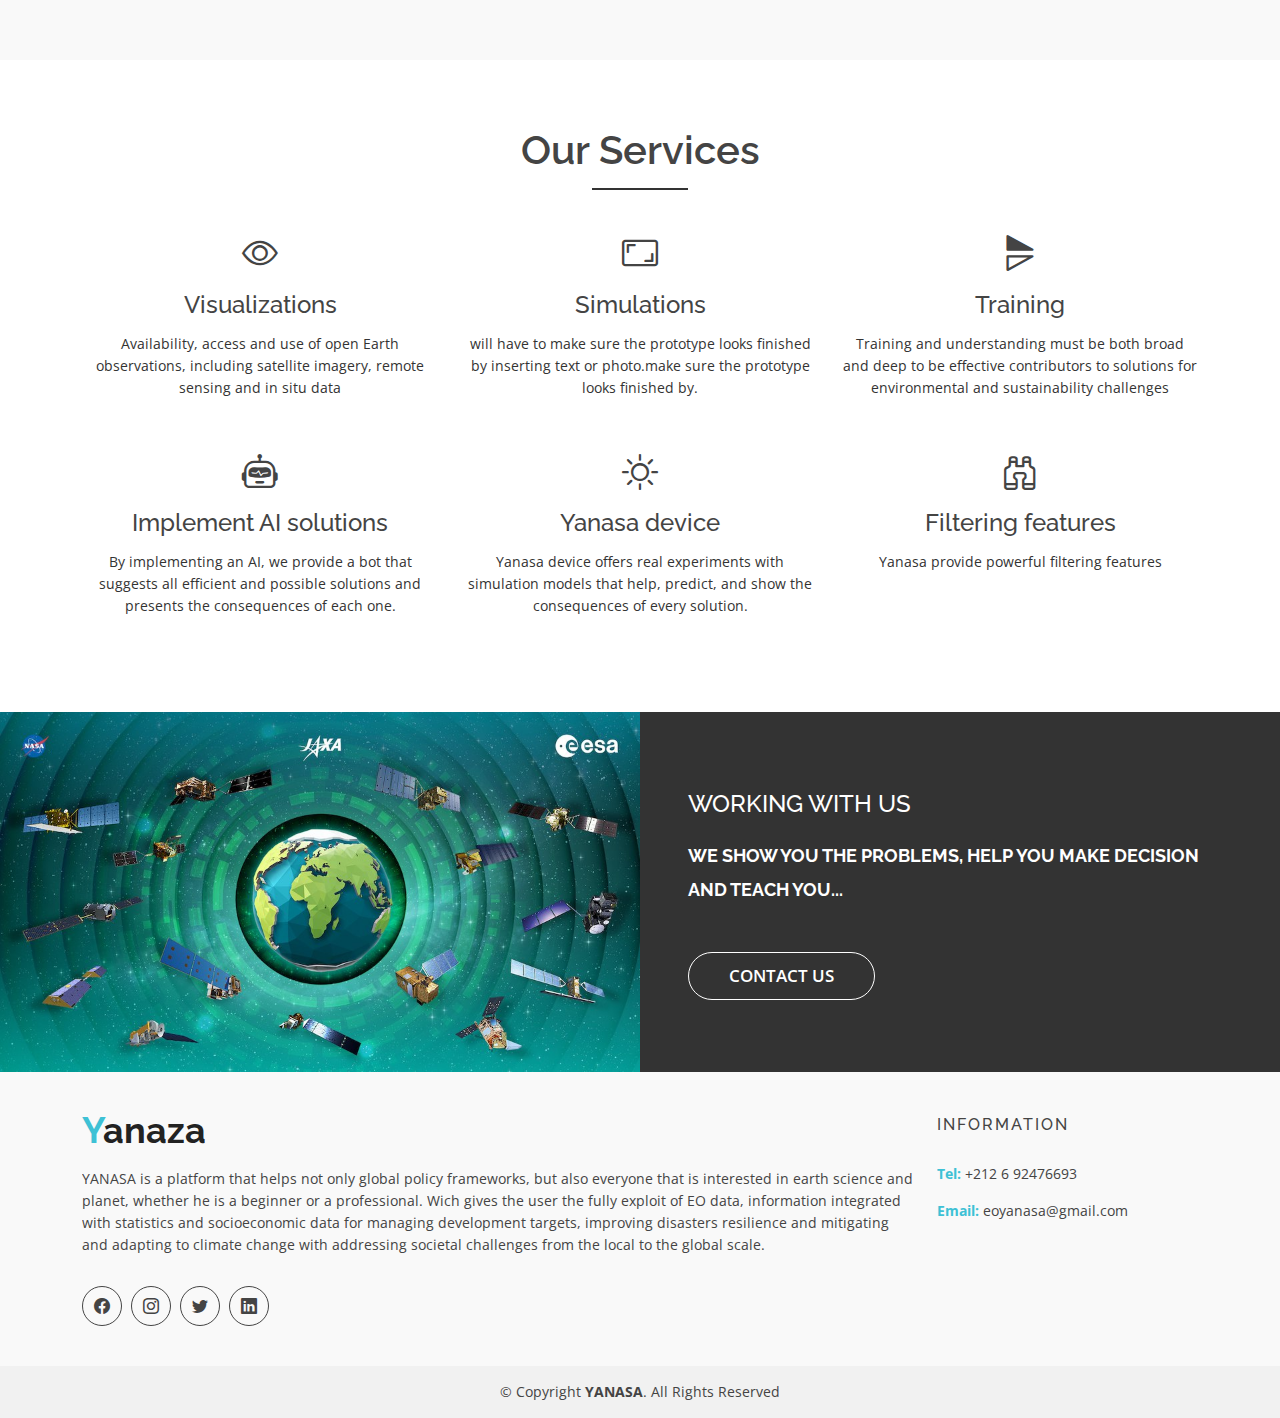
==== commit 6f791ea6: "again" ====
--- a/index.html
+++ b/index.html
@@ -5,7 +5,7 @@
   <meta charset="utf-8">
   <meta content="width=device-width, initial-scale=1.0" name="viewport">
 
-  <title></title>
+  <title>Yanasa</title>
   <meta content="" name="description">
   <meta content="" name="keywords">
 
@@ -25,7 +25,7 @@
   <link href="assets/vendor/boxicons/css/boxicons.min.css" rel="stylesheet">
   <link href="assets/vendor/glightbox/css/glightbox.min.css" rel="stylesheet">
   <link href="assets/vendor/swiper/swiper-bundle.min.css" rel="stylesheet">
-    <!-- Template Main CSS File -->
+  <!-- Template Main CSS File -->
   <link rel="stylesheet" href="static/css/chat.css">
   <link rel="stylesheet" href="static/css/home.css">
   <link rel="stylesheet" href="https://cdnjs.cloudflare.com/ajax/libs/font-awesome/4.7.0/css/font-awesome.min.css">
@@ -37,48 +37,46 @@
 </head>
 
 <body>
-    <!-- CHAT BAR BLOCK -->
-    <div class="chat-bar-collapsible">
-      <button id="chat-button" type="button" class="collapsible">Chat with us!
-          <i id="chat-icon" style="color: #fff;" class="fa fa-fw fa-comments-o"></i>
-      </button>
-
-      <div class="content">
-          <div class="full-chat-block">
-              <!-- Message Container -->
-              <div class="outer-container">
-                  <div class="chat-container">
-                      <!-- Messages -->
-                      <div id="chatbox">
-                          <h5 id="chat-timestamp"></h5>
-                          <p id="botStarterMessage" class="botText"><span>Loading...</span></p>
-                      </div>
-
-                      <!-- User input box -->
-                      <div class="chat-bar-input-block">
-                          <div id="userInput">
-                              <input id="textInput" class="input-box" type="text" name="msg"
-                                  placeholder="Tap 'Enter' to send a message">
-                              <p></p>
-                          </div>
-
-                          <div class="chat-bar-icons">
-                              <i id="chat-icon" style="color: crimson;" class="fa fa-fw fa-heart"
-                                  onclick="heartButton()"></i>
-                              <i id="chat-icon" style="color: #333;" class="fa fa-fw fa-send"
-                                  onclick="sendButton()"></i>
-                          </div>
-                      </div>
-
-                      <div id="chat-bar-bottom">
-                          <p></p>
-                      </div>
-
-                  </div>
-              </div>
-
-          </div>
-      </div>
+  <!-- CHAT BAR BLOCK -->
+  <div class="chat-bar-collapsible">
+    <button id="chat-button" type="button" class="collapsible">Chat with us!
+      <i id="chat-icon" style="color: #fff;" class="fa fa-fw fa-comments-o"></i>
+    </button>
+
+    <div class="content">
+      <div class="full-chat-block">
+        <!-- Message Container -->
+        <div class="outer-container">
+          <div class="chat-container">
+            <!-- Messages -->
+            <div id="chatbox">
+              <h5 id="chat-timestamp"></h5>
+              <p id="botStarterMessage" class="botText"><span>Loading...</span></p>
+            </div>
+
+            <!-- User input box -->
+            <div class="chat-bar-input-block">
+              <div id="userInput">
+                <input id="textInput" class="input-box" type="text" name="msg"
+                  placeholder="Tap 'Enter' to send a message">
+                <p></p>
+              </div>
+
+              <div class="chat-bar-icons">
+                <i id="chat-icon" style="color: crimson;" class="fa fa-fw fa-heart" onclick="heartButton()"></i>
+                <i id="chat-icon" style="color: #333;" class="fa fa-fw fa-send" onclick="sendButton()"></i>
+              </div>
+            </div>
+
+            <div id="chat-bar-bottom">
+              <p></p>
+            </div>
+
+          </div>
+        </div>
+
+      </div>
+    </div>
 
   </div>
   <!-- ======= Header ======= -->
@@ -105,7 +103,7 @@
               <li><a class="nav-link scrollto" href="./about.html#documentation">Documentation</a></li>
             </ul>
           </li>
-          <a href="./vs.html"><button class="btn scrollto "  style="background-color: #3ec1d5;">Visualize</button> </a>
+          <a href="./vs.html"><button class="btn scrollto " style="background-color: #3ec1d5;">Visualize</button> </a>
         </ul>
         <i class="bi bi-list mobile-nav-toggle"></i>
       </nav><!-- .navbar -->
@@ -126,10 +124,9 @@
             <div class="carousel-container">
               <div class="container">
                 <h2 class="animate__animated animate__fadeInDown">INTERACTIVE MAPS</h2>
-                <p class="animate__animated animate__fadeInUp">Availability, access and use of open Earth observations,
-                  including satellite imagery, remote sensing and in situ data
+                <p class="animate__animated animate__fadeInUp ">Availability,Simplicity, access and use of open Earth observations
                 </p>
-                <a href="#about" class="btn-get-started scrollto animate__animated animate__fadeInUp">Use map</a>
+                <a href="./vs.html" class="btn-get-started scrollto animate__animated animate__fadeInUp">Use map</a>
               </div>
             </div>
           </div>
@@ -183,8 +180,8 @@
             <h2>About YANASA</h2>
           </div>
           <!-- single-well start-->
-            <iframe src="https://www.youtube.com/embed/tgbNymZ7vqY" height="500" width="600">
-            </iframe>
+          <iframe src="https://www.youtube.com/embed/tgbNymZ7vqY" height="500" width="600">
+          </iframe>
 
 
 
@@ -209,8 +206,8 @@
               <div class="services-details">
                 <div class="single-services">
                   <a class="services-icon" href="#">
-                    <i class="bi bi-briefcase"></i>
-                  </a>
+                    <i class="bi bi-eye"></i>
+                    </a>
                   <h4>Visualizations</h4>
                   <p>
                     Availability, access and use of open Earth observations,
@@ -226,7 +223,7 @@
               <div class="services-details">
                 <div class="single-services">
                   <a class="services-icon" href="#">
-                    <i class="bi bi-card-checklist"></i>
+                  <i class="bi bi-aspect-ratio"></i>
                   </a>
                   <h4>Simulations</h4>
                   <p>
@@ -244,11 +241,11 @@
               <div class="services-details">
                 <div class="single-services">
                   <a class="services-icon" href="#">
-                    <i class="bi bi-bar-chart"></i>
-                  </a>
+                    <i class="bi bi-symmetry-horizontal"></i>
+                    </a>
                   <h4>Training</h4>
                   <p>
-
+                    Training and understanding must be both broad and deep to be effective contributors to solutions for environmental and sustainability challenges
                   </p>
                 </div>
               </div>
@@ -261,50 +258,47 @@
               <div class="services-details">
                 <div class="single-services">
                   <a class="services-icon" href="#">
+                    <i class="bi bi-robot"></i>                  
+                  </a>
+                  <h4>Implement AI solutions </h4>
+                  <p>
+                    By implementing an AI, we provide a bot that suggests all efficient and possible solutions and presents the consequences of each one. 
+                  </p>
+                </div>
+              </div>
+              <!-- end about-details -->
+            </div>
+          </div>
+          <!-- End Left services -->
+          <div class="col-md-4 col-sm-4 col-xs-12">
+            <!-- end col-md-4 -->
+            <div class=" about-move">
+              <div class="services-details">
+                <div class="single-services">
+                  <a class="services-icon" href="#">
+                    <i class="bi bi-brightness-high"></i>
+                  </a>
+                  <h4>Yanasa device </h4>
+                  <p>
+                    Yanasa device offers real experiments with simulation models that help, predict, and show the consequences of every solution.
+                  </p>
+                </div>
+              </div>
+              <!-- end about-details -->
+            </div>
+          </div>
+          <!-- End Left services -->
+          <div class="col-md-4 col-sm-4 col-xs-12">
+            <!-- end col-md-4 -->
+            <div class=" about-move">
+              <div class="services-details">
+                <div class="single-services">
+                  <a class="services-icon" href="#">
                     <i class="bi bi-binoculars"></i>
                   </a>
-                  <h4>Helps you make the right decision </h4>
-                  <p>
-                    will have to make sure the prototype looks finished by inserting text or photo.make sure the
-                    prototype looks finished by.
-                  </p>
-                </div>
-              </div>
-              <!-- end about-details -->
-            </div>
-          </div>
-          <!-- End Left services -->
-          <div class="col-md-4 col-sm-4 col-xs-12">
-            <!-- end col-md-4 -->
-            <div class=" about-move">
-              <div class="services-details">
-                <div class="single-services">
-                  <a class="services-icon" href="#">
-                    <i class="bi bi-binoculars"></i>
-                  </a>
-                  <h4>Helps you make the right decision </h4>
-                  <p>
-                    will have to make sure the prototype looks finished by inserting text or photo.make sure the
-                    prototype looks finished by.
-                  </p>
-                </div>
-              </div>
-              <!-- end about-details -->
-            </div>
-          </div>
-          <!-- End Left services -->
-          <div class="col-md-4 col-sm-4 col-xs-12">
-            <!-- end col-md-4 -->
-            <div class=" about-move">
-              <div class="services-details">
-                <div class="single-services">
-                  <a class="services-icon" href="#">
-                    <i class="bi bi-binoculars"></i>
-                  </a>
-                  <h4>Helps you make the right decision </h4>
-                  <p>
-                    will have to make sure the prototype looks finished by inserting text or photo.make sure the
-                    prototype looks finished by.
+                  <h4>Filtering features</h4>
+                  <p>
+                    Yanasa provide powerful filtering features
                   </p>
                 </div>
               </div>
@@ -330,93 +324,92 @@
         </div>
       </div>
     </div><!-- End Rviews Section -->
-  <!-- ======= Footer ======= -->
-  <footer>
-    <div class="footer-area">
+    <!-- ======= Footer ======= -->
+    <footer>
+      <div class="footer-area">
         <div class="container">
-            <div class="row">
-                <div class="col-md-9">
-                    <div class="footer-content">
-                        <div class="footer-head">
-                            <div class="footer-logo">
-                                <h2><span>Y</span>anaza</h2>
-                            </div>
-
-                            <p>YANASA is a platform that helps not only global policy frameworks, but also everyone
-                                that is interested in
-                                earth science and planet, whether he is a beginner or a professional. Wich gives the
-                                user the fully exploit of
-                                EO data, information integrated with statistics and socioeconomic data for managing
-                                development targets, improving
-                                disasters resilience and mitigating and adapting
-                                to climate change with addressing societal challenges from the local to the global
-                                scale.</p>
-                            <div class="footer-icons">
-                                <ul>
-                                    <li>
-                                        <a href="https://www.facebook.com/profile.php?id=100086607720686"><i
-                                                class="bi bi-facebook"></i></a>
-                                    </li>
-                                    <li>
-                                        <a href="https://www.instagram.com/yanas_aa?r=nameta"><i
-                                                class="bi bi-instagram"></i></a>
-                                    </li>
-                                    <li>
-                                        <a href="https://twitter.com/kaka_kouki?t=EHsY-huw1KhETB4VhKtuNw&s=09"><i
-                                                class="bi bi-twitter"></i></a>
-                                    </li>
-                                    <li>
-                                        <a href="https://www.linkedin.com/mwlite/in/yan-asa-975410252"><i
-                                                class="bi bi-linkedin"></i></a>
-                                    </li>
-                                </ul>
-                            </div>
-                        </div>
-                    </div>
-                </div>
-                <!-- end single footer -->
-                <div class="col-md-3">
-                    <div class="footer-content">
-                        <div class="footer-head">
-                            <h4>information</h4>
-                            <div class="footer-contacts">
-                                <p><span>Tel:</span> +212 6 92476693</p>
-                                <p><span>Email:</span> eoyanasa@gmail.com</p>
-                            </div>
-                        </div>
-                    </div>
-                </div>
-                <!-- end single footer -->
-            </div>
-        </div>
-    </div>
-    <div class="footer-area-bottom">
+          <div class="row">
+            <div class="col-md-9">
+              <div class="footer-content">
+                <div class="footer-head">
+                  <div class="footer-logo">
+                    <h2><span>Y</span>anaza</h2>
+                  </div>
+
+                  <p>YANASA is a platform that helps not only global policy frameworks, but also everyone
+                    that is interested in
+                    earth science and planet, whether he is a beginner or a professional. Wich gives the
+                    user the fully exploit of
+                    EO data, information integrated with statistics and socioeconomic data for managing
+                    development targets, improving
+                    disasters resilience and mitigating and adapting
+                    to climate change with addressing societal challenges from the local to the global
+                    scale.</p>
+                  <div class="footer-icons">
+                    <ul>
+                      <li>
+                        <a href="https://www.facebook.com/profile.php?id=100086607720686"><i
+                            class="bi bi-facebook"></i></a>
+                      </li>
+                      <li>
+                        <a href="https://www.instagram.com/yanas_aa?r=nameta"><i class="bi bi-instagram"></i></a>
+                      </li>
+                      <li>
+                        <a href="https://twitter.com/kaka_kouki?t=EHsY-huw1KhETB4VhKtuNw&s=09"><i
+                            class="bi bi-twitter"></i></a>
+                      </li>
+                      <li>
+                        <a href="https://www.linkedin.com/mwlite/in/yan-asa-975410252"><i
+                            class="bi bi-linkedin"></i></a>
+                      </li>
+                    </ul>
+                  </div>
+                </div>
+              </div>
+            </div>
+            <!-- end single footer -->
+            <div class="col-md-3">
+              <div class="footer-content">
+                <div class="footer-head">
+                  <h4>information</h4>
+                  <div class="footer-contacts">
+                    <p><span>Tel:</span> +212 6 92476693</p>
+                    <p><span>Email:</span> eoyanasa@gmail.com</p>
+                  </div>
+                </div>
+              </div>
+            </div>
+            <!-- end single footer -->
+          </div>
+        </div>
+      </div>
+      <div class="footer-area-bottom">
         <div class="container">
-            <div class="row">
-                <div class="col-md-12 col-sm-12 col-xs-12">
-                    <div class="copyright text-center">
-                        <p>
-                            &copy; Copyright <strong>YANASA</strong>. All Rights Reserved
-                        </p>
-                    </div>
-                </div>
-            </div>
-        </div>
-    </div>
-</footer><!-- End  Footer -->
-
- 
-  <!-- Vendor JS Files -->
-  <script src="assets/vendor/bootstrap/js/bootstrap.bundle.min.js"></script>
-  <script src="assets/vendor/glightbox/js/glightbox.min.js"></script>
-  <script src="assets/vendor/isotope-layout/isotope.pkgd.min.js"></script>
-  <script src="assets/vendor/swiper/swiper-bundle.min.js"></script>
-  <script src="assets/vendor/php-email-form/validate.js"></script>
-  <script src="https://ajax.googleapis.com/ajax/libs/jquery/3.4.1/jquery.min.js"></script>
-  <script src="static/scripts/responses.js"></script>
-  <script src="static/scripts/chat.js"></script>
-  <!-- Template Main JS File -->
-  <script src="assets/js/main.js"></script>
+          <div class="row">
+            <div class="col-md-12 col-sm-12 col-xs-12">
+              <div class="copyright text-center">
+                <p>
+                  &copy; Copyright <strong>YANASA</strong>. All Rights Reserved
+                </p>
+              </div>
+            </div>
+          </div>
+        </div>
+      </div>
+    </footer><!-- End  Footer -->
+
+
+    <!-- Vendor JS Files -->
+    <script src="assets/vendor/bootstrap/js/bootstrap.bundle.min.js"></script>
+    <script src="assets/vendor/glightbox/js/glightbox.min.js"></script>
+    <script src="assets/vendor/isotope-layout/isotope.pkgd.min.js"></script>
+    <script src="assets/vendor/swiper/swiper-bundle.min.js"></script>
+    <script src="assets/vendor/php-email-form/validate.js"></script>
+    <script src="https://ajax.googleapis.com/ajax/libs/jquery/3.4.1/jquery.min.js"></script>
+    <script src="static/scripts/responses.js"></script>
+    <script src="static/scripts/chat.js"></script>
+    <!-- Template Main JS File -->
+    <script src="assets/js/main.js"></script>
 
 </body>
 
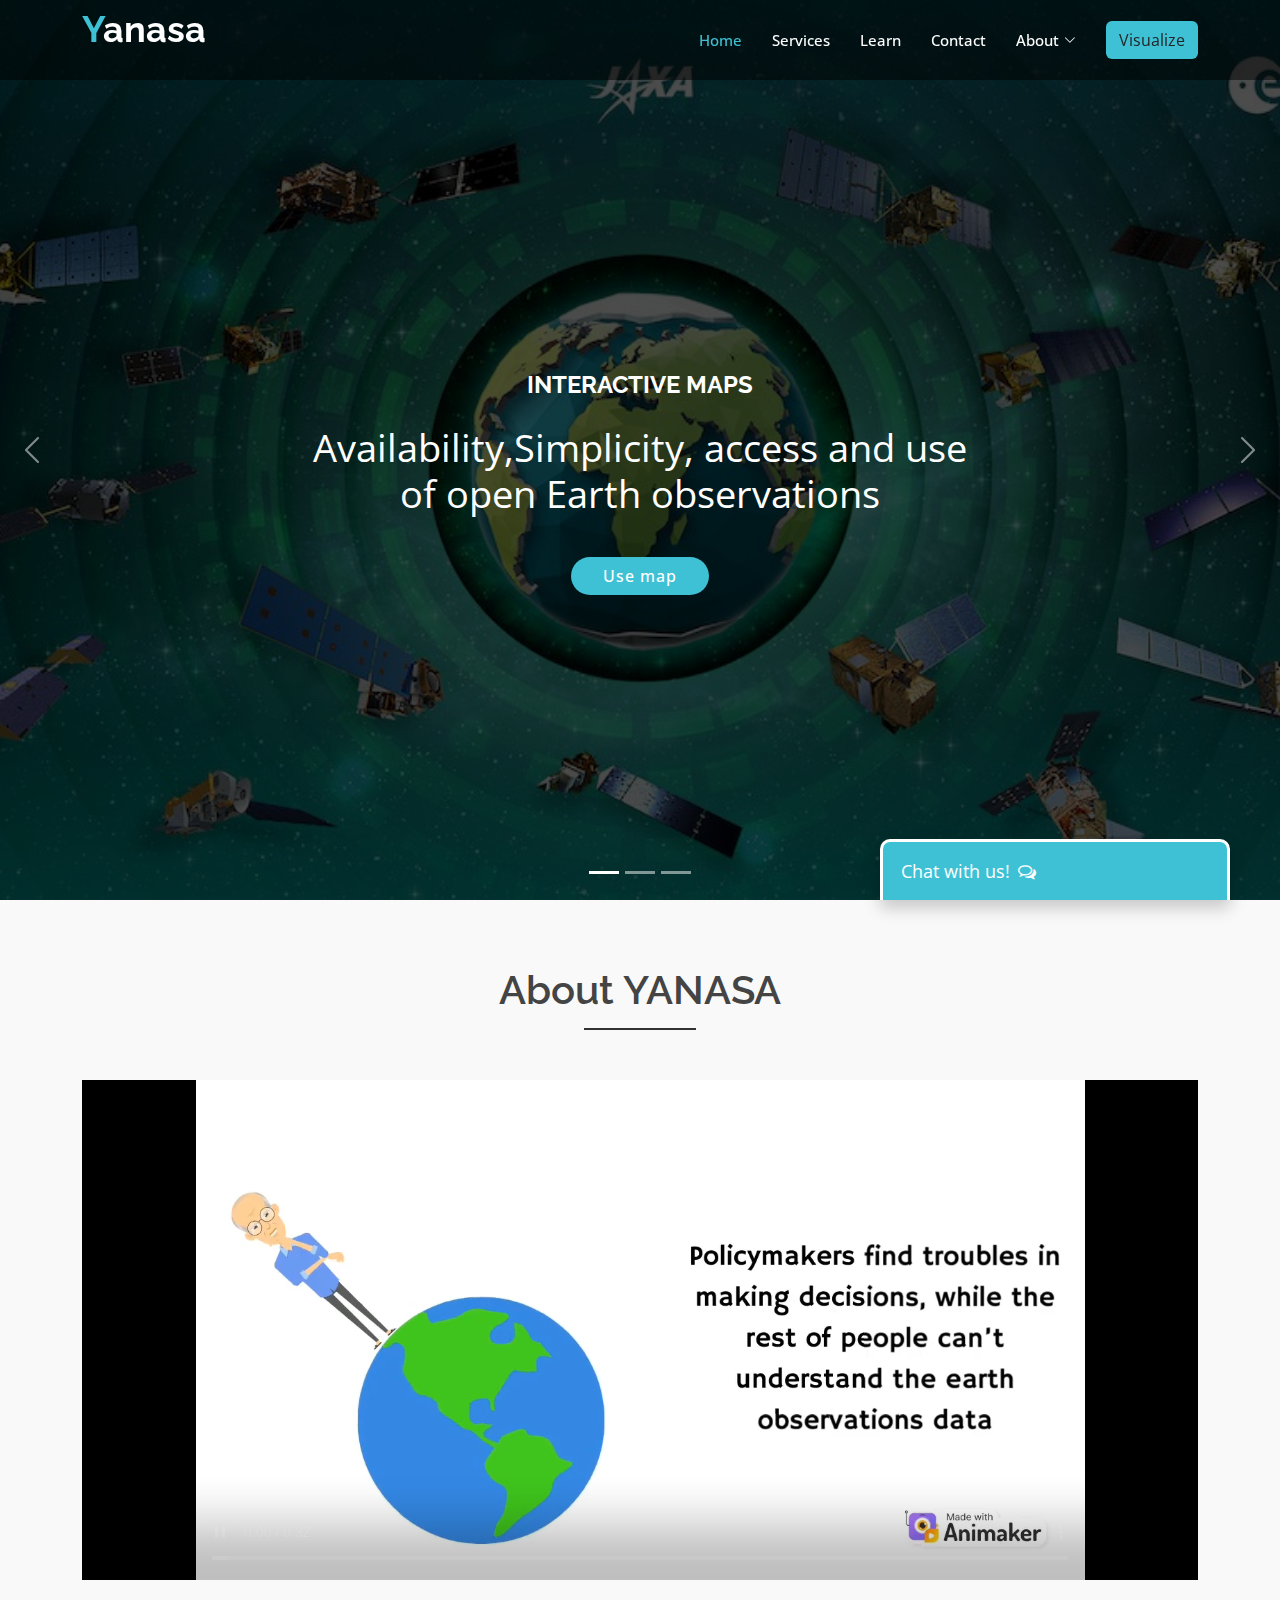
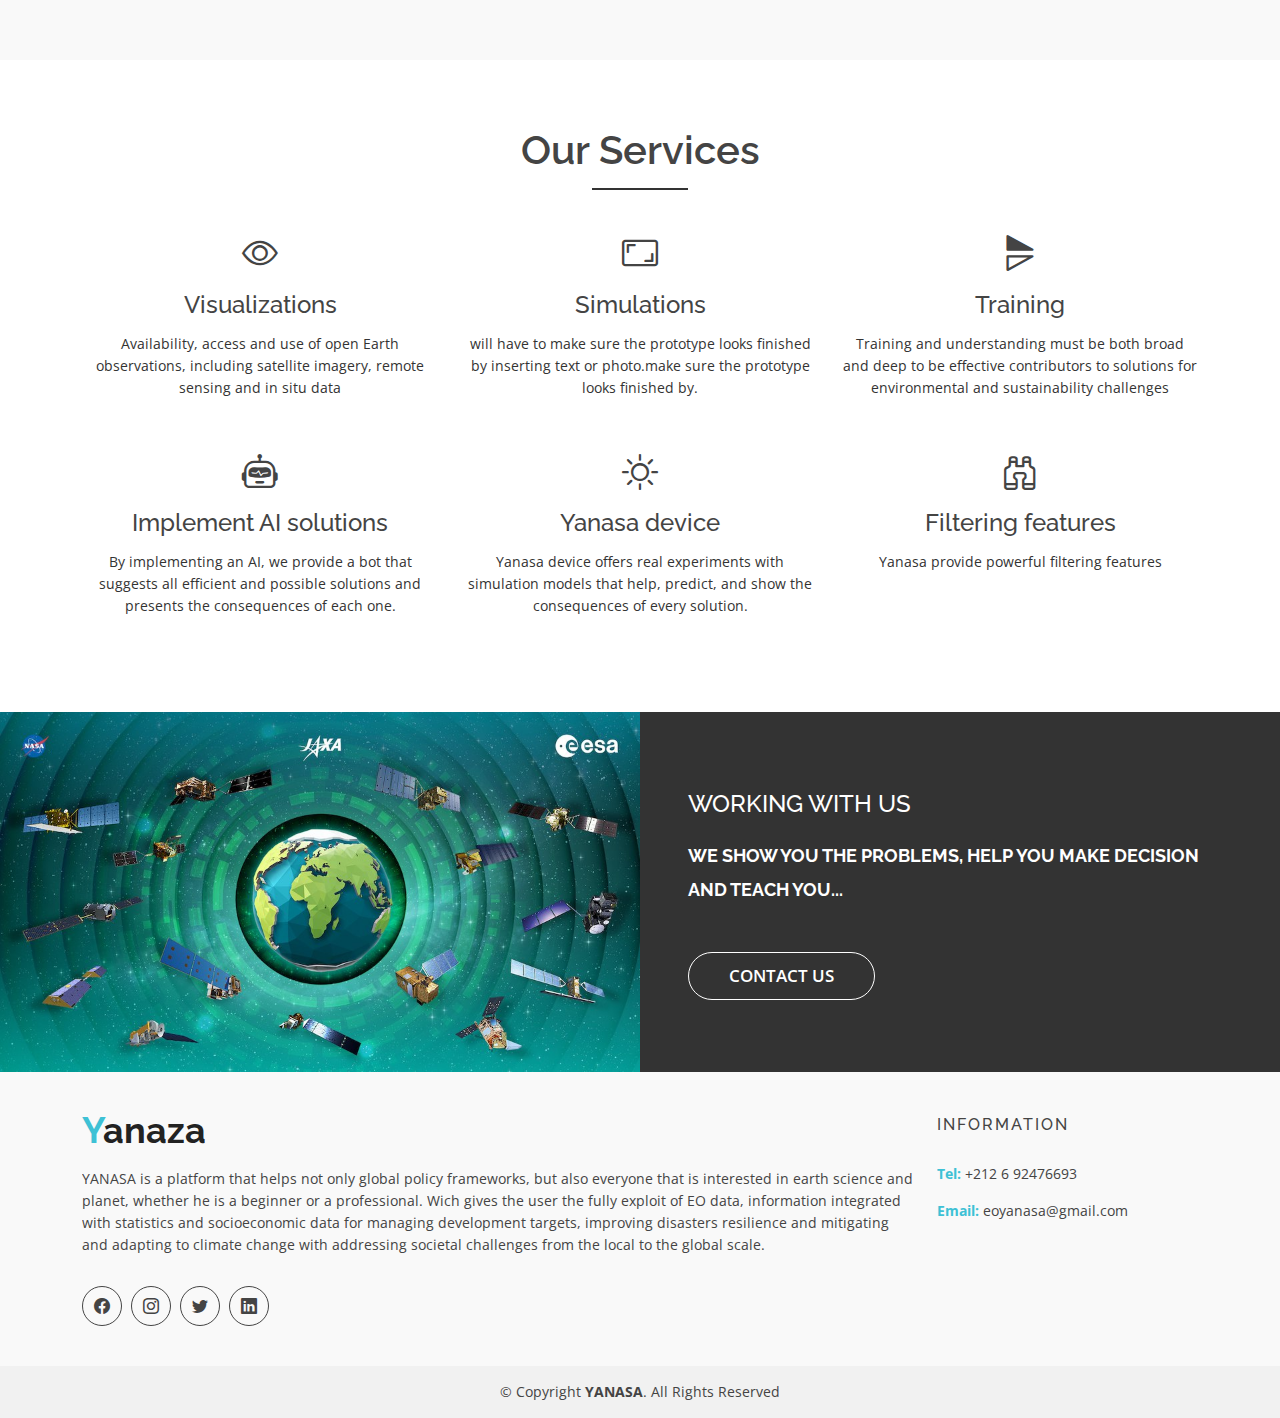
==== commit a53af4b9: "fixe repo problem" ====
--- a/index.html
+++ b/index.html
@@ -131,27 +131,32 @@
             </div>
           </div>
 
-          <div class="carousel-item" style="background-image: url(assets/img/hero-carousel/2.jpg)">
+          <div class="carousel-item" style="background-image: url(assets/img/hero-carousel/2.png)">
+            <div class="carousel-container">
+              <div class="container">
+                <h2 class="animate__animated animate__fadeInDown">Yasana Device</h2>
+                <p class="animate__animated animate__fadeInUp">
+                 
+                </p>
+                <a href="./Learn.html" class="btn-get-started scrollto animate__animated animate__fadeInUp">Courses
+                </a>
+                <p class="animate__animated animate__fadeInUp">
+                  Live a reel expierience befaure making decisions.
+                </p>
+              </div>
+            </div>
+          </div>
+
+          <div class="carousel-item" style="background-image: url(assets/img/hero-carousel/3.jpg)">
             <div class="carousel-container">
               <div class="container">
                 <h2 class="animate__animated animate__fadeInDown">COURSES</h2>
                 <p class="animate__animated animate__fadeInUp">
-                  Training and understanding must be both broad and deep to be effective contributors to solutions for
+                  Training and understanding for
                   environmental and sustainability challenges
                 </p>
-                <a href="#about" class="btn-get-started scrollto animate__animated animate__fadeInUp">Get started
+                <a href="./Learn.html" class="btn-get-started scrollto animate__animated animate__fadeInUp">Courses
                 </a>
-              </div>
-            </div>
-          </div>
-
-          <div class="carousel-item" style="background-image: url(assets/img/hero-carousel/3.jpg)">
-            <div class="carousel-container">
-              <div class="container">
-                <h2 class="animate__animated animate__fadeInDown">Temporibus autem quibusdam</h2>
-                <p class="animate__animated animate__fadeInUp">Beatae vitae dicta sunt explicabo. Nemo enim ipsam
-                  voluptatem</p>
-                <a href="#about" class="btn-get-started scrollto animate__animated animate__fadeInUp">Get Started</a>
               </div>
             </div>
           </div>
@@ -180,7 +185,7 @@
             <h2>About YANASA</h2>
           </div>
           <!-- single-well start-->
-          <iframe src="https://www.youtube.com/embed/tgbNymZ7vqY" height="500" width="600">
+          <iframe src="./assets/video/YANASA - Eo challengers team - Nasa space app challenge 2022 Casablanca.mp4" height="500" width="500">
           </iframe>
 
 
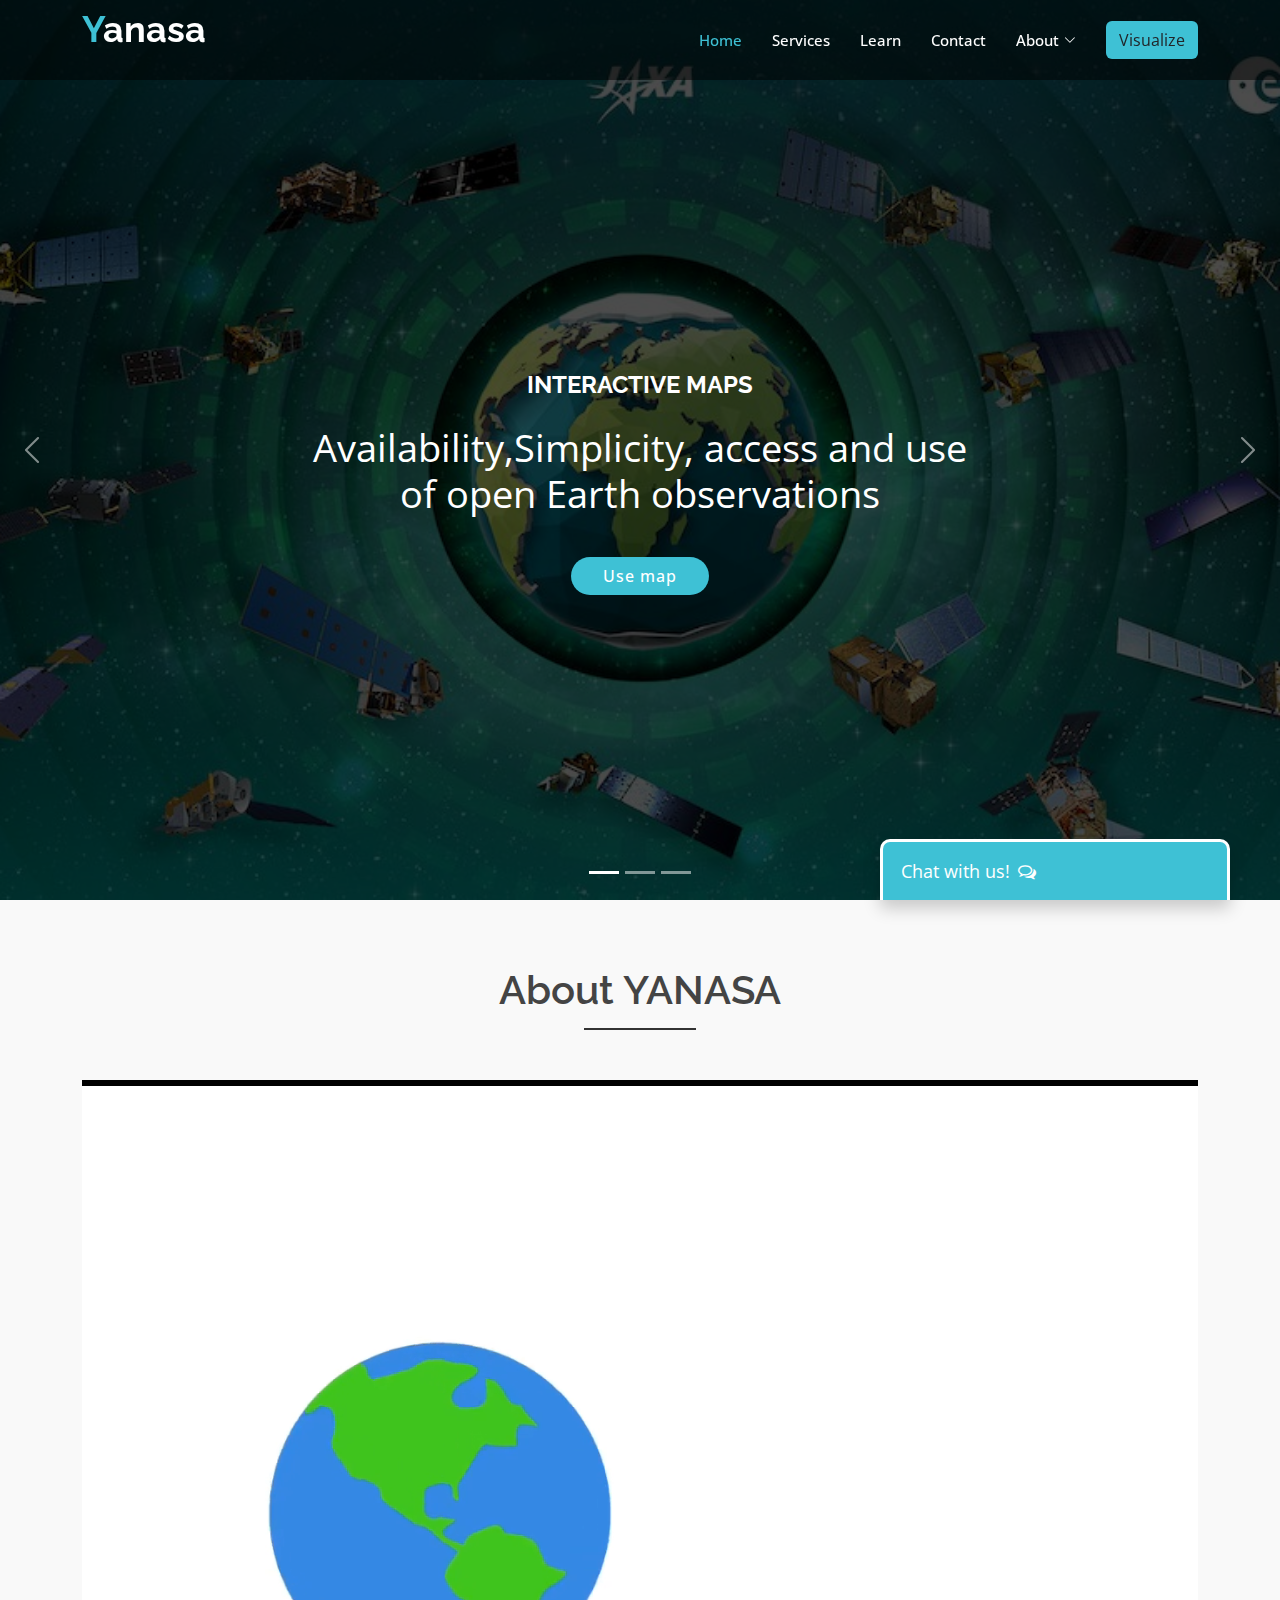
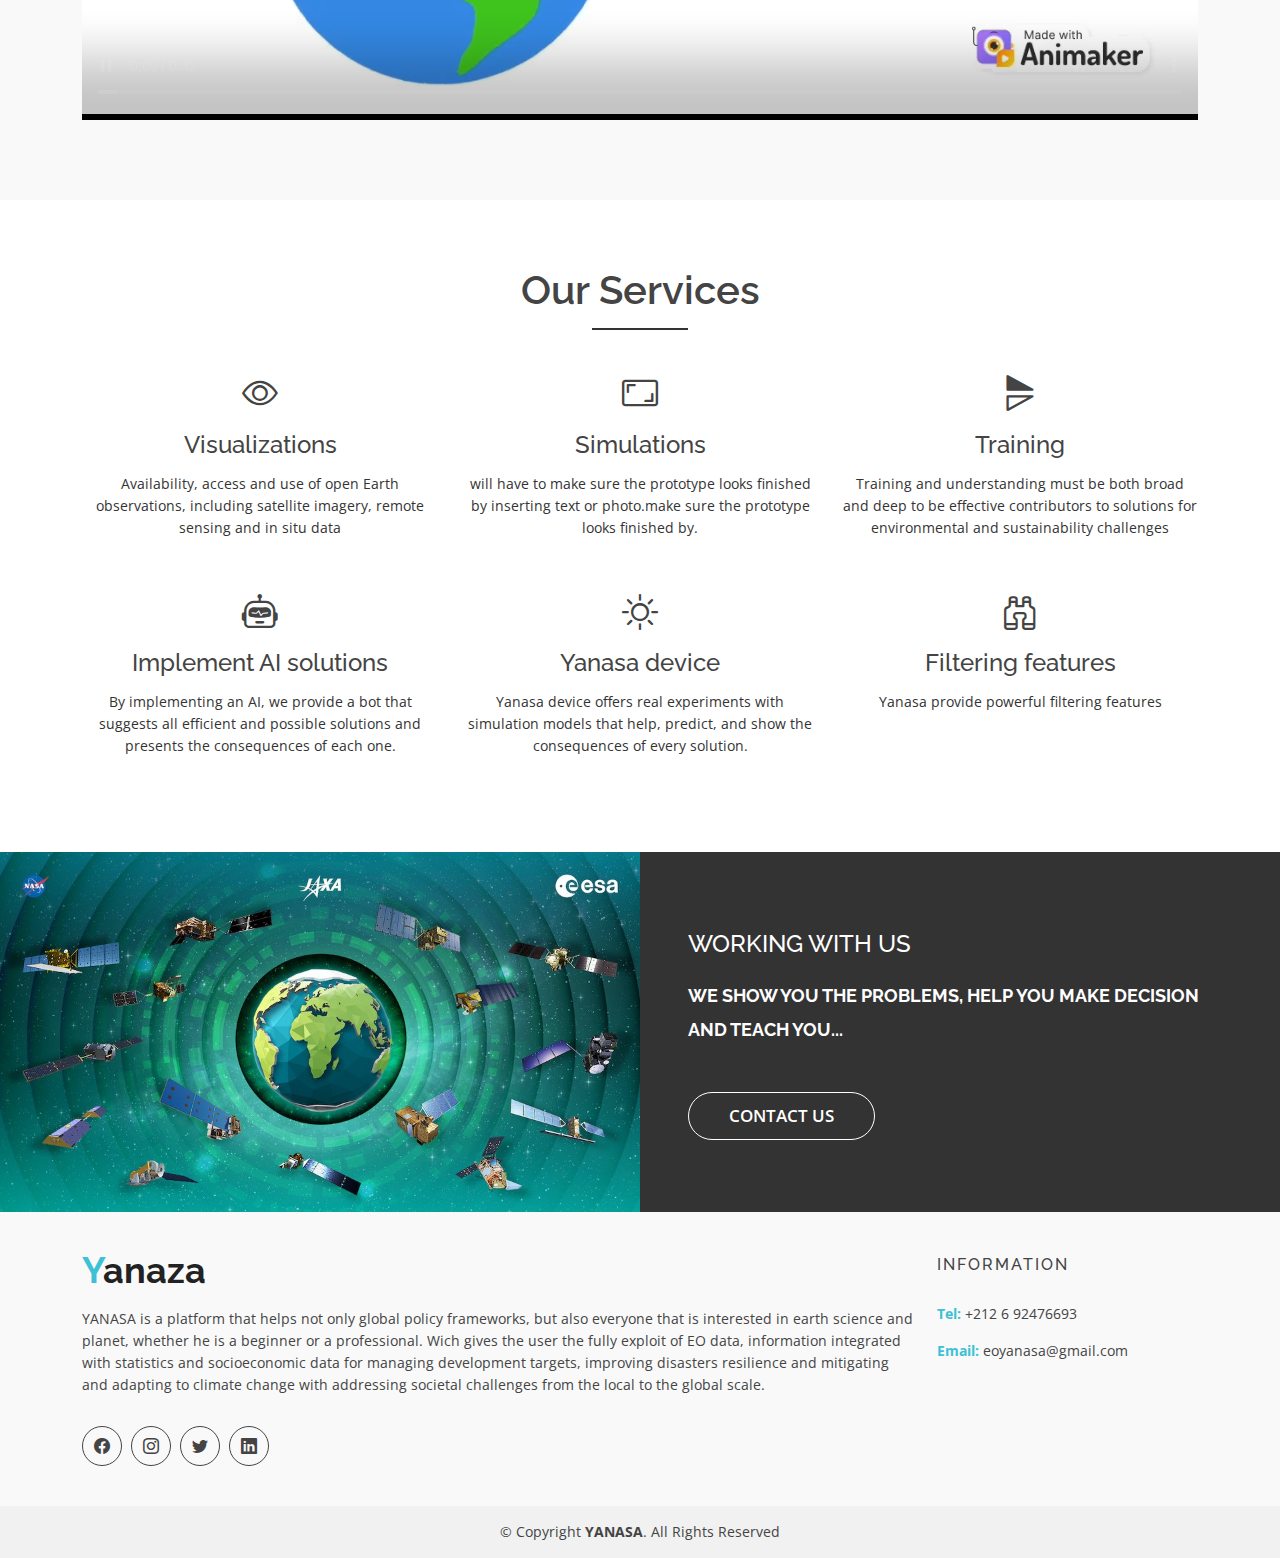
==== commit 017e839a: "fixe repo problem" ====
--- a/index.html
+++ b/index.html
@@ -185,7 +185,7 @@
             <h2>About YANASA</h2>
           </div>
           <!-- single-well start-->
-          <iframe src="./assets/video/YANASA - Eo challengers team - Nasa space app challenge 2022 Casablanca.mp4" height="500" width="500">
+          <iframe src="./assets/video/YANASA - Eo challengers team - Nasa space app challenge 2022 Casablanca.mp4" height="640" width="360">
           </iframe>
 
 
